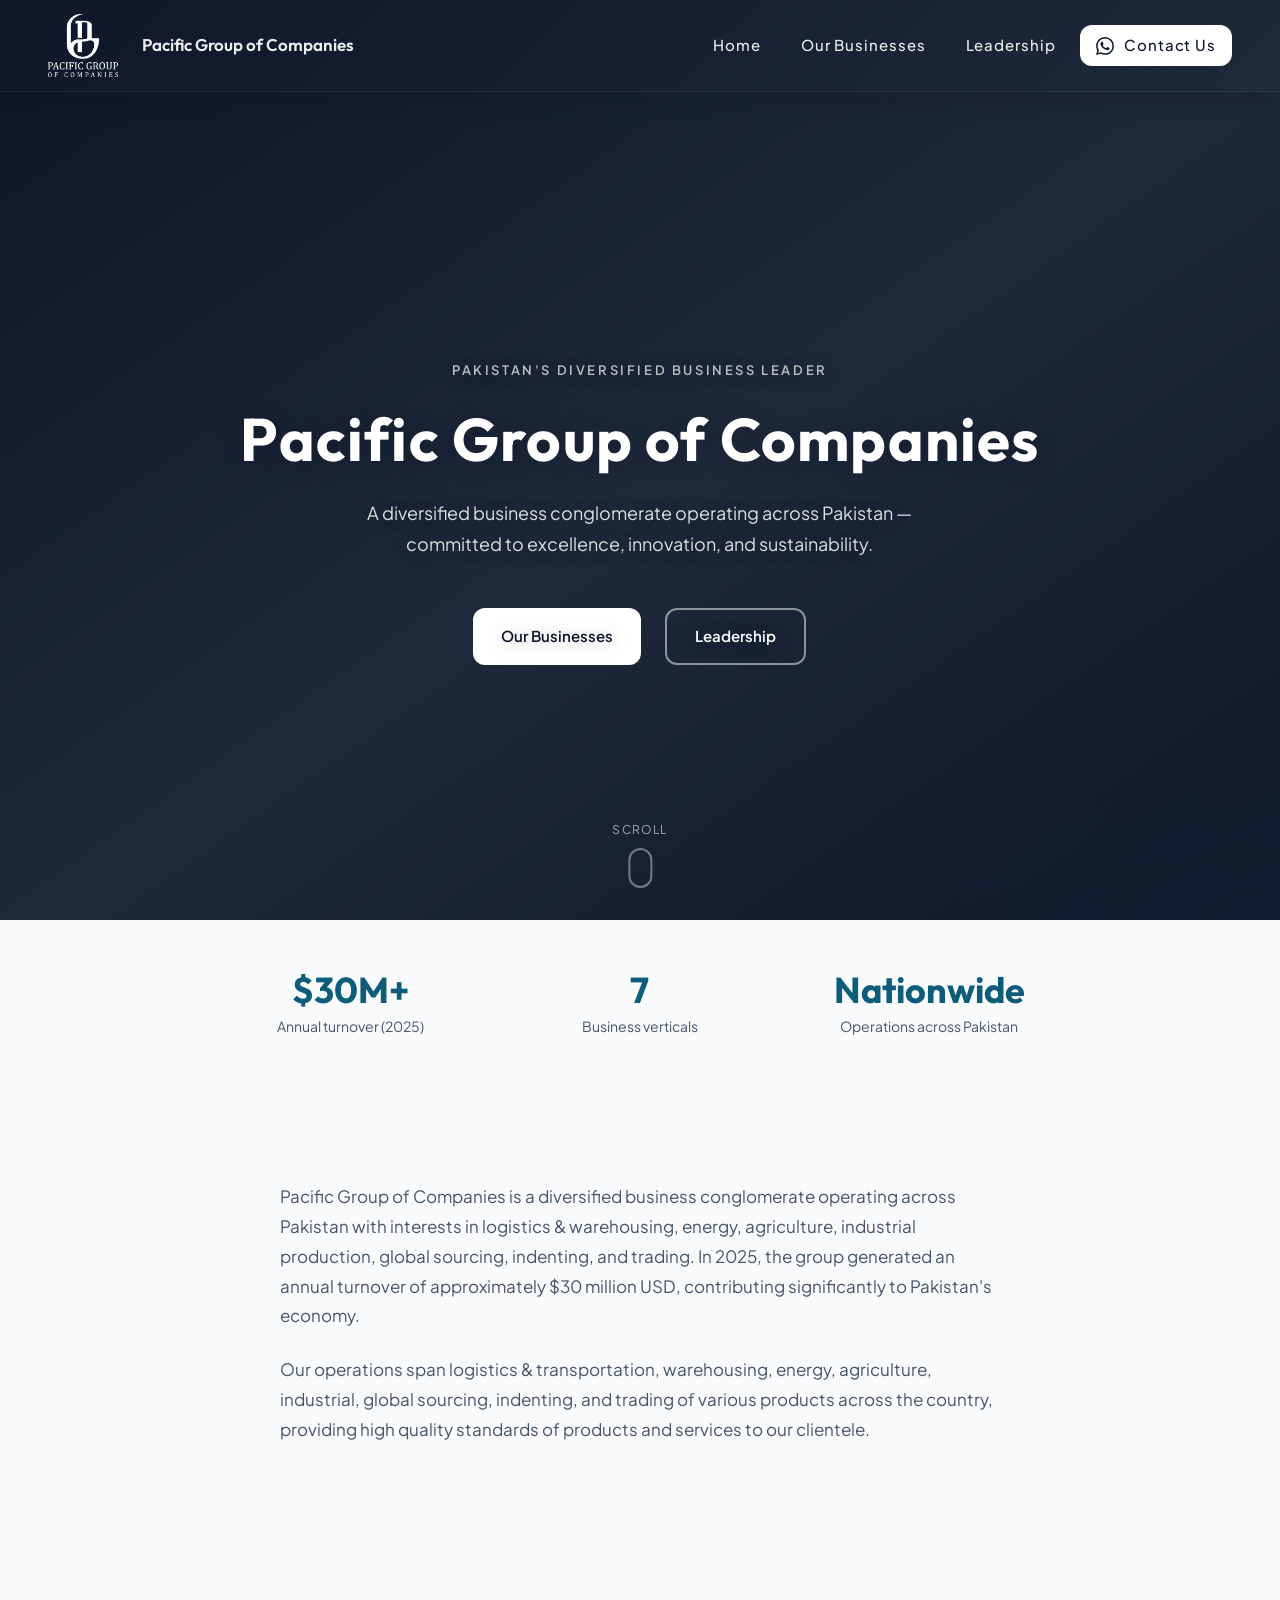
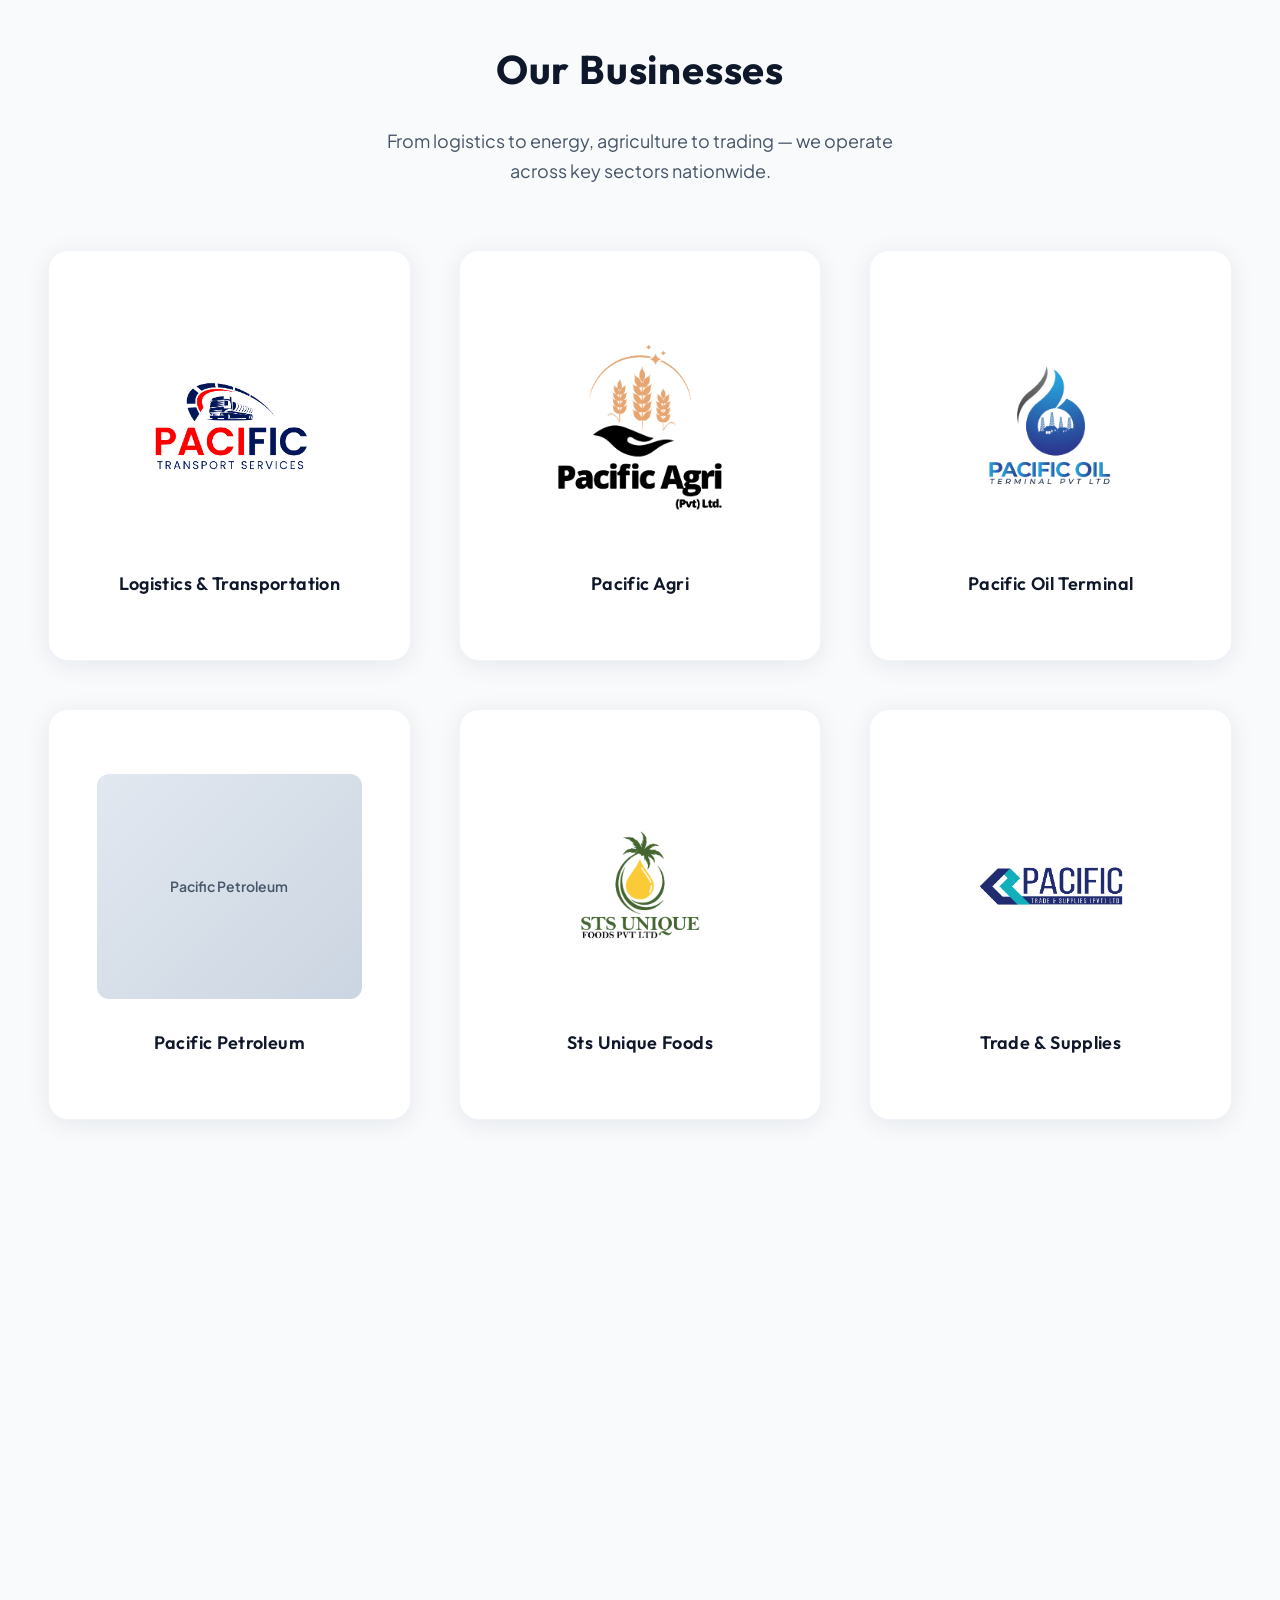
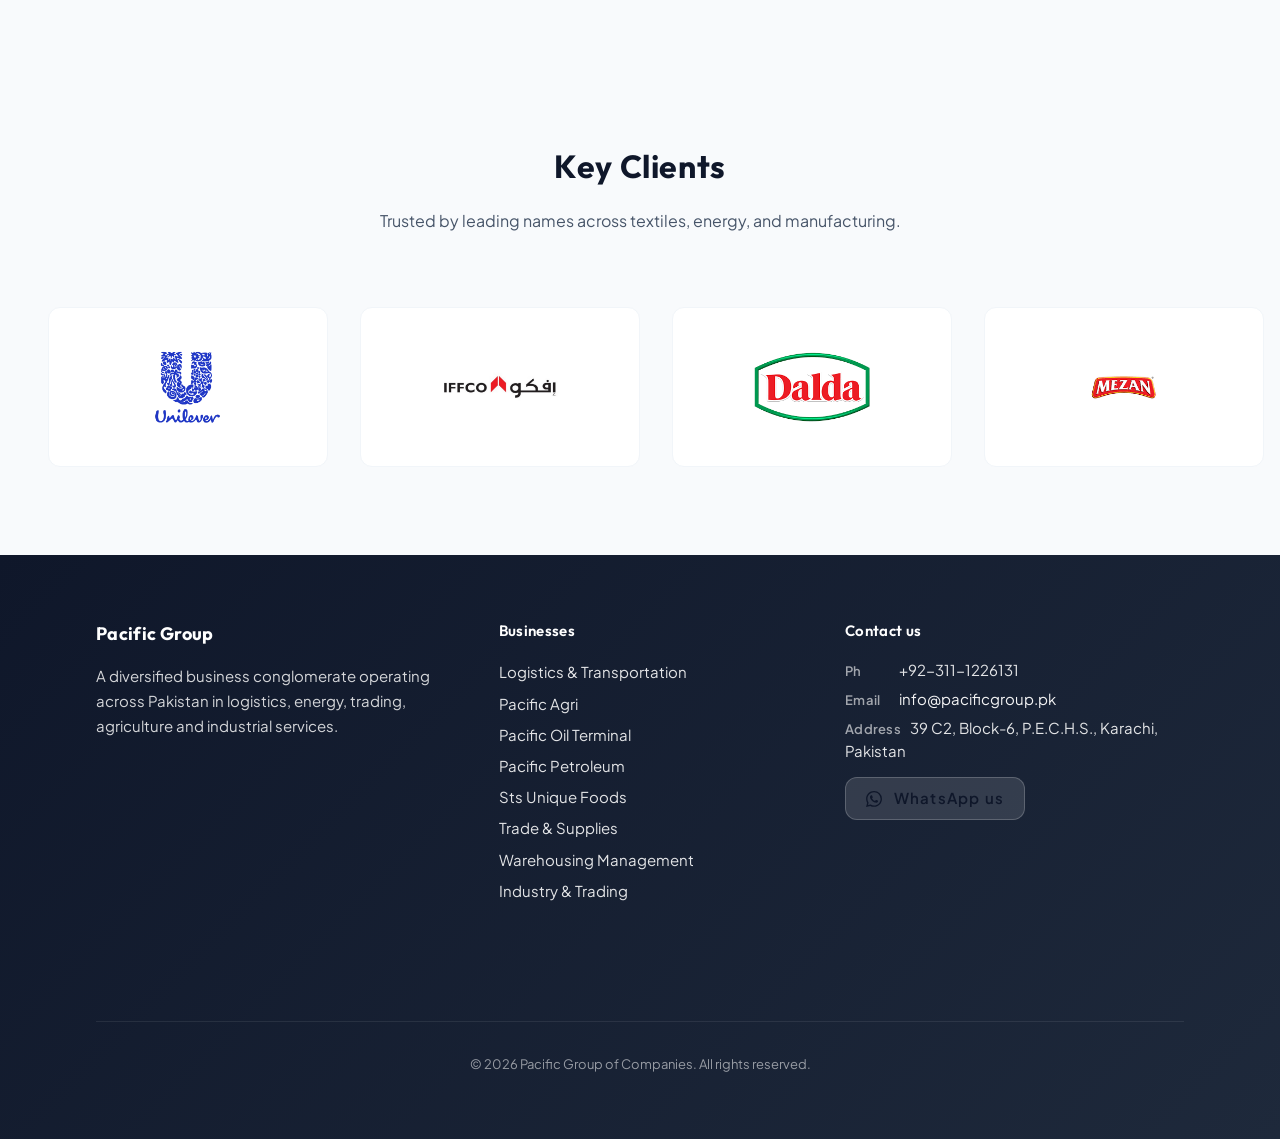
==== index.html @ 5705fbd0 "Remove dead hero.webm source assets/video/hero.webm has never existed; browsers fell through to the " ====
<!DOCTYPE html>
<html lang="en">
<head>
  <meta charset="UTF-8">
  <meta name="viewport" content="width=device-width, initial-scale=1.0">
  <title>Pacific Group of Companies</title>
  <meta name="description" content="Pacific Group of Companies is a diversified business conglomerate operating across Pakistan in logistics, energy, agriculture, industrial, and trading — committed to excellence and sustainability.">
  <link rel="icon" type="image/png" href="assets/images/companies/pacific-group-logo.png">
  <link rel="stylesheet" href="assets/css/main.css?v=5">
  <link rel="preconnect" href="https://fonts.googleapis.com">
  <link rel="preconnect" href="https://fonts.gstatic.com" crossorigin>
  <link href="https://fonts.googleapis.com/css2?family=Outfit:wght@500;600;700&family=Plus+Jakarta+Sans:wght@400;500;600;700&display=swap" rel="stylesheet">
</head>
<body>
  <header class="site-header" id="site-header">
    <a href="index.html" class="logo-link">
      <img src="assets/images/companies/pacific-group-logo.png" alt="Pacific Group of Companies" class="logo-img">
      <span class="logo-text">Pacific Group of Companies</span>
    </a>
    <button type="button" class="nav-toggle" aria-label="Toggle menu"></button>
    <nav class="nav">
      <a href="index.html">Home</a>
      <div class="nav-dropdown">
        <a href="#our-businesses" class="nav-dropdown-trigger">Our Businesses</a>
        <div class="nav-dropdown-panel">
          <a href="our-businesses.html#logistics-transportation">Logistics &amp; Transportation</a>
          <a href="our-businesses.html#pacific-agri">Pacific Agri</a>
          <a href="our-businesses.html#pacific-oil-terminal">Pacific Oil Terminal</a>
          <a href="our-businesses.html#pacific-petroleum">Pacific Petroleum</a>
          <a href="our-businesses.html#sts-unique-foods">Sts Unique Foods</a>
          <a href="our-businesses.html#trade-supplies">Trade &amp; Supplies</a>
          <a href="our-businesses.html#warehousing-management">Warehousing Management</a>
        </div>
      </div>
      <a href="board-of-directors.html">Leadership</a>
      <a href="#" class="btn-contact" id="contact-us-btn"><svg class="icon-whatsapp" width="18" height="18" viewBox="0 0 24 24" fill="currentColor" aria-hidden="true"><path d="M17.472 14.382c-.297-.149-1.758-.867-2.03-.967-.273-.099-.471-.148-.67.15-.197.297-.767.966-.94 1.164-.173.199-.347.223-.644.075-.297-.15-1.255-.463-2.39-1.475-.883-.788-1.48-1.761-1.653-2.059-.173-.297-.018-.458.13-.606.134-.133.298-.347.446-.52.149-.174.198-.298.298-.497.099-.198.05-.371-.025-.52-.075-.149-.669-1.612-.916-2.207-.242-.579-.487-.5-.669-.51-.173-.008-.371-.01-.57-.01-.198 0-.52.074-.792.372-.272.297-1.04 1.016-1.04 2.479 0 1.462 1.065 2.875 1.213 3.074.149.198 2.096 3.2 5.077 4.487.709.306 1.262.489 1.694.625.712.227 1.36.195 1.871.118.571-.085 1.758-.719 2.006-1.413.248-.694.248-1.289.173-1.413-.074-.124-.272-.198-.57-.347m-5.421 7.403h-.004a9.87 9.87 0 01-5.031-1.378l-.361-.214-3.741.982.998-3.648-.235-.374a9.86 9.86 0 01-1.51-5.26c.001-5.45 4.436-9.884 9.888-9.884 2.64 0 5.122 1.03 6.988 2.898a9.825 9.825 0 012.893 6.994c-.003 5.45-4.437 9.884-9.885 9.884m8.413-18.297A11.815 11.815 0 0012.05 0C5.495 0 .16 5.335.157 11.892c0 2.096.547 4.142 1.588 5.945L.057 24l6.305-1.654a11.882 11.882 0 005.683 1.448h.005c6.554 0 11.89-5.335 11.893-11.893a11.821 11.821 0 00-3.48-8.413z"/></svg> Contact Us</a>
    </nav>
  </header>

  <main>
    <section class="hero">
      <div class="hero-video-wrap" aria-hidden="true">
        <video class="hero-video" autoplay muted loop playsinline preload="auto" id="hero-video">
          <source src="assets/video/hero.mp4" type="video/mp4">
        </video>
      </div>
      <div class="hero-overlay" aria-hidden="true"></div>
      <div class="hero-content">
        <p class="overline reveal">Pakistan's diversified business leader</p>
        <h1 class="reveal reveal-delay-1">Pacific Group of Companies</h1>
        <p class="tagline reveal reveal-delay-2">A diversified business conglomerate operating across Pakistan — committed to excellence, innovation, and sustainability.</p>
        <div class="hero-cta reveal reveal-delay-3">
          <a href="#our-businesses" class="btn btn-primary">Our Businesses</a>
          <a href="board-of-directors.html" class="btn btn-secondary">Leadership</a>
        </div>
      </div>
      <div class="hero-scroll" aria-hidden="true">Scroll</div>
    </section>

    <section class="stats-strip reveal">
      <div class="stat-item">
        <div class="stat-value"><span class="stat-num" data-to="30" data-prefix="$" data-suffix="M+">0</span></div>
        <div class="stat-label">Annual turnover (2025)</div>
      </div>
      <div class="stat-item">
        <div class="stat-value"><span class="stat-num" data-to="7">0</span></div>
        <div class="stat-label">Business verticals</div>
      </div>
      <div class="stat-item">
        <div class="stat-value"><span class="stat-num stat-num-text" data-text="Nationwide">Nationwide</span></div>
        <div class="stat-label">Operations across Pakistan</div>
      </div>
    </section>

    <section class="intro section">
      <div class="section-inner">
        <p class="reveal">Pacific Group of Companies is a diversified business conglomerate operating across Pakistan with interests in logistics &amp; warehousing, energy, agriculture, industrial production, global sourcing, indenting, and trading. In 2025, the group generated an annual turnover of approximately $30 million USD, contributing significantly to Pakistan's economy.</p>
        <p class="reveal">Our operations span logistics &amp; transportation, warehousing, energy, agriculture, industrial, global sourcing, indenting, and trading of various products across the country, providing high quality standards of products and services to our clientele.</p>
      </div>
    </section>

    <section class="home-businesses section" id="our-businesses">
      <div class="section-inner">
        <h2 class="section-title reveal">Our Businesses</h2>
        <p class="section-subtitle reveal">From logistics to energy, agriculture to trading — we operate across key sectors nationwide.</p>
        <div class="home-businesses-grid">
          <a href="our-businesses.html#logistics-transportation" class="home-business-card reveal">
            <div class="home-business-card-logo"><img src="assets/images/companies/logistics-transport.png" alt=""></div>
            <span class="home-business-card-name">Logistics &amp; Transportation</span>
          </a>
          <a href="our-businesses.html#pacific-agri" class="home-business-card reveal">
            <div class="home-business-card-logo"><img src="assets/images/companies/pacific-agri.png" alt=""></div>
            <span class="home-business-card-name">Pacific Agri</span>
          </a>
          <a href="our-businesses.html#pacific-oil-terminal" class="home-business-card reveal">
            <div class="home-business-card-logo"><img src="assets/images/companies/pacific-oil-terminal.png" alt=""></div>
            <span class="home-business-card-name">Pacific Oil Terminal</span>
          </a>
          <a href="our-businesses.html#pacific-petroleum" class="home-business-card reveal">
            <div class="home-business-card-logo logo-placeholder"><span>Pacific Petroleum</span></div>
            <span class="home-business-card-name">Pacific Petroleum</span>
          </a>
          <a href="our-businesses.html#sts-unique-foods" class="home-business-card reveal">
            <div class="home-business-card-logo"><img src="assets/images/companies/sts-unique-foods.png" alt=""></div>
            <span class="home-business-card-name">Sts Unique Foods</span>
          </a>
          <a href="our-businesses.html#trade-supplies" class="home-business-card reveal">
            <div class="home-business-card-logo"><img src="assets/images/companies/pacific-trade-supplies.png" alt=""></div>
            <span class="home-business-card-name">Trade &amp; Supplies</span>
          </a>
          <a href="our-businesses.html#warehousing-management" class="home-business-card reveal">
            <div class="home-business-card-logo"><img src="assets/images/companies/warehouse-management.png" alt=""></div>
            <span class="home-business-card-name">Warehousing Management</span>
          </a>
        </div>
      </div>
    </section>

    <section class="clients section">
      <div class="clients-header">
        <h2 class="section-title">Key Clients</h2>
        <p class="section-subtitle clients-intro">Trusted by leading names across textiles, energy, and manufacturing.</p>
      </div>
      <div class="client-logos-track">
        <div class="client-logos-row">
          <div class="client-logos">
            <div class="client-logo"><img src="assets/images/clients/unilever.png" alt="Unilever"></div>
            <div class="client-logo"><img src="assets/images/clients/iffco.jpg" alt="IFFCO"></div>
            <div class="client-logo"><img src="assets/images/clients/dalda-foods.png" alt="Dalda Foods"></div>
            <div class="client-logo"><img src="assets/images/clients/mezan.jpeg" alt="Mezan Group"></div>
            <div class="client-logo"><img src="assets/images/clients/biotech.png" alt="Biotech Energy"></div>
            <div class="client-logo"><img src="assets/images/clients/nimir.png" alt="Nimir Industrial Chemical"></div>
            <div class="client-logo"><img src="assets/images/clients/pg-logo.png" alt="P&amp;G Pakistan"></div>
            <div class="client-logo"><img src="assets/images/clients/mapak.jpeg" alt="Mapak"></div>
            <div class="client-logo"><img src="assets/images/clients/kolson.jpeg" alt="Kolson"></div>
            <div class="client-logo"><img src="assets/images/clients/dawn-bread.jpeg" alt="Dawn Bread"></div>
            <div class="client-logo"><img src="assets/images/clients/bake-parlor.jpg" alt="Bake Parlor"></div>
            <div class="client-logo"><img src="assets/images/clients/artistic.png" alt="Artistic Garments (AGI Denim)"></div>
            <div class="client-logo"><img src="assets/images/clients/alkaram.png" alt="Al Karam Textile"></div>
            <div class="client-logo"><img src="assets/images/clients/yunus.png" alt="Yunus Textile"></div>
            <div class="client-logo"><img src="assets/images/clients/liberty-mills.png" alt="Liberty Mills"></div>
            <div class="client-logo"><img src="assets/images/clients/al-razzaq-fibres.jpg" alt="Al Razzaq Fibres"></div>
          </div>
          <div class="client-logos" aria-hidden="true">
            <div class="client-logo"><img src="assets/images/clients/unilever.png" alt=""></div>
            <div class="client-logo"><img src="assets/images/clients/iffco.jpg" alt=""></div>
            <div class="client-logo"><img src="assets/images/clients/dalda-foods.png" alt=""></div>
            <div class="client-logo"><img src="assets/images/clients/mezan.jpeg" alt=""></div>
            <div class="client-logo"><img src="assets/images/clients/biotech.png" alt=""></div>
            <div class="client-logo"><img src="assets/images/clients/nimir.png" alt=""></div>
            <div class="client-logo"><img src="assets/images/clients/pg-logo.png" alt=""></div>
            <div class="client-logo"><img src="assets/images/clients/mapak.jpeg" alt=""></div>
            <div class="client-logo logo-placeholder"><span>Lotte</span></div>
            <div class="client-logo"><img src="assets/images/clients/kolson.jpeg" alt=""></div>
            <div class="client-logo"><img src="assets/images/clients/dawn-bread.jpeg" alt=""></div>
            <div class="client-logo"><img src="assets/images/clients/bake-parlor.jpg" alt=""></div>
            <div class="client-logo"><img src="assets/images/clients/artistic.png" alt=""></div>
            <div class="client-logo"><img src="assets/images/clients/alkaram.png" alt=""></div>
            <div class="client-logo"><img src="assets/images/clients/yunus.png" alt=""></div>
            <div class="client-logo"><img src="assets/images/clients/liberty-mills.png" alt=""></div>
            <div class="client-logo"><img src="assets/images/clients/al-razzaq-fibres.jpg" alt=""></div>
          </div>
        </div>
      </div>
    </section>
  </main>

  <footer class="site-footer">
    <div class="footer-inner">
      <div class="footer-col footer-about">
        <p class="footer-brand">Pacific Group</p>
        <p class="footer-desc">A diversified business conglomerate operating across Pakistan in logistics, energy, trading, agriculture and industrial services.</p>
      </div>
      <div class="footer-col footer-businesses">
        <p class="footer-heading">Businesses</p>
        <ul class="footer-list">
          <li><a href="our-businesses.html#logistics-transportation">Logistics &amp; Transportation</a></li>
          <li><a href="our-businesses.html#pacific-agri">Pacific Agri</a></li>
          <li><a href="our-businesses.html#pacific-oil-terminal">Pacific Oil Terminal</a></li>
          <li><a href="our-businesses.html#pacific-petroleum">Pacific Petroleum</a></li>
          <li><a href="our-businesses.html#sts-unique-foods">Sts Unique Foods</a></li>
          <li><a href="our-businesses.html#trade-supplies">Trade &amp; Supplies</a></li>
          <li><a href="our-businesses.html#warehousing-management">Warehousing Management</a></li>
          <li><a href="our-businesses.html">Industry &amp; Trading</a></li>
        </ul>
      </div>
      <div class="footer-col footer-contact">
        <p class="footer-heading">Contact us</p>
        <p class="footer-contact-item"><span class="footer-icon">Ph</span> +92-311-1226131</p>
        <p class="footer-contact-item"><span class="footer-icon">Email</span> <a href="mailto:info@pacificgroup.pk">info@pacificgroup.pk</a></p>
        <p class="footer-contact-item"><span class="footer-icon">Address</span> 39 C2, Block-6, P.E.C.H.S., Karachi, Pakistan</p>
        <p class="footer-contact-item"><a href="#" class="btn-contact btn-contact-footer" id="contact-us-footer"><svg class="icon-whatsapp" width="16" height="16" viewBox="0 0 24 24" fill="currentColor" aria-hidden="true"><path d="M17.472 14.382c-.297-.149-1.758-.867-2.03-.967-.273-.099-.471-.148-.67.15-.197.297-.767.966-.94 1.164-.173.199-.347.223-.644.075-.297-.15-1.255-.463-2.39-1.475-.883-.788-1.48-1.761-1.653-2.059-.173-.297-.018-.458.13-.606.134-.133.298-.347.446-.52.149-.174.198-.298.298-.497.099-.198.05-.371-.025-.52-.075-.149-.669-1.612-.916-2.207-.242-.579-.487-.5-.669-.51-.173-.008-.371-.01-.57-.01-.198 0-.52.074-.792.372-.272.297-1.04 1.016-1.04 2.479 0 1.462 1.065 2.875 1.213 3.074.149.198 2.096 3.2 5.077 4.487.709.306 1.262.489 1.694.625.712.227 1.36.195 1.871.118.571-.085 1.758-.719 2.006-1.413.248-.694.248-1.289.173-1.413-.074-.124-.272-.198-.57-.347m-5.421 7.403h-.004a9.87 9.87 0 01-5.031-1.378l-.361-.214-3.741.982.998-3.648-.235-.374a9.86 9.86 0 01-1.51-5.26c.001-5.45 4.436-9.884 9.888-9.884 2.64 0 5.122 1.03 6.988 2.898a9.825 9.825 0 012.893 6.994c-.003 5.45-4.437 9.884-9.885 9.884m8.413-18.297A11.815 11.815 0 0012.05 0C5.495 0 .16 5.335.157 11.892c0 2.096.547 4.142 1.588 5.945L.057 24l6.305-1.654a11.882 11.882 0 005.683 1.448h.005c6.554 0 11.89-5.335 11.893-11.893a11.821 11.821 0 00-3.48-8.413z"/></svg> WhatsApp us</a></p>
      </div>
      <p class="copyright">&copy; <span id="year"></span> Pacific Group of Companies. All rights reserved.</p>
    </div>
  </footer>

  <button type="button" class="back-to-top" id="back-to-top" aria-label="Back to top" title="Back to top">
    <svg width="24" height="24" viewBox="0 0 24 24" fill="currentColor" aria-hidden="true"><path d="M7.41 15.41L12 10.83l4.59 4.58L18 14l-6-6-6 6z"/></svg>
  </button>

  <script src="assets/js/contact-config.js"></script>
  <script src="assets/js/main.js?v=3"></script>
</body>
</html>
---- assets/css/main.css ----
/* Pacific Group of Companies – Premium company profile
   Refined, professional, with transitions and scroll reveals. */

:root {
  --color-bg: #f8fafc;
  --color-surface: #ffffff;
  --color-text: #0f172a;
  --color-text-muted: #475569;
  --color-muted-light: #94a3b8;
  --color-accent: #0d5c7a;
  --color-accent-light: #0e7490;
  --color-accent-hover: #155e75;
  --color-hero-bg: #0f172a;
  --color-hero-bg-end: #1e293b;
  --color-border: #e2e8f0;
  --color-border-soft: #f1f5f9;
  --font-display: 'Outfit', 'Plus Jakarta Sans', sans-serif;
  --font-sans: 'Plus Jakarta Sans', -apple-system, BlinkMacSystemFont, sans-serif;
  --space-xs: 0.5rem;
  --space-sm: 1rem;
  --space-md: 1.5rem;
  --space-lg: 2rem;
  --space-xl: 3rem;
  --space-2xl: 4rem;
  --space-3xl: 6rem;
  --radius: 12px;
  --radius-lg: 20px;
  --radius-xl: 28px;
  --shadow-sm: 0 2px 8px rgba(15, 23, 42, 0.06);
  --shadow: 0 4px 24px rgba(15, 23, 42, 0.08);
  --shadow-lg: 0 12px 48px rgba(15, 23, 42, 0.12);
  --shadow-glow: 0 0 40px rgba(13, 92, 122, 0.15);
  --header-h: 92px;
  --header-bg: #0f172a;
  --header-bg-end: #1e293b;
  --header-text: rgba(255, 255, 255, 0.92);
  --header-text-hover: #fff;
  --header-border: rgba(255, 255, 255, 0.08);
  --ease-out: cubic-bezier(0.22, 1, 0.36, 1);
  --ease-out-expo: cubic-bezier(0.16, 1, 0.3, 1);
  --transition-fast: 0.2s var(--ease-out);
  --transition: 0.35s var(--ease-out);
  --transition-slow: 0.5s var(--ease-out-expo);
}

*,
*::before,
*::after {
  box-sizing: border-box;
}

html {
  scroll-behavior: smooth;
  scroll-padding-top: calc(var(--header-h) + 16px);
}

body {
  margin: 0;
  font-family: var(--font-sans);
  font-size: 1rem;
  line-height: 1.65;
  color: var(--color-text);
  background: var(--color-bg);
  -webkit-font-smoothing: antialiased;
}

img {
  max-width: 100%;
  height: auto;
  display: block;
}

a {
  color: var(--color-accent);
  text-decoration: none;
  transition: color var(--transition-fast);
}

a:hover {
  text-decoration: none;
}

/* ----- Scroll reveal: visible by default so content shows if JS fails ----- */
.reveal {
  opacity: 1;
  transform: translateY(0);
  transition: opacity 0.7s var(--ease-out-expo), transform 0.7s var(--ease-out-expo);
}

/* When JS runs it adds .js-ready; then we hide .reveal until they get .visible */
body.js-ready .reveal {
  opacity: 0;
  transform: translateY(28px);
}

body.js-ready .reveal.visible {
  opacity: 1;
  transform: translateY(0);
}

.reveal-delay-1 { transition-delay: 0.1s; }
.reveal-delay-2 { transition-delay: 0.2s; }
.reveal-delay-3 { transition-delay: 0.3s; }
.reveal-delay-4 { transition-delay: 0.4s; }

/* ----- Header – dark, matches hero/footer; same on every page ----- */
.site-header {
  position: fixed;
  top: 0;
  left: 0;
  right: 0;
  z-index: 1000;
  display: flex;
  align-items: center;
  justify-content: space-between;
  gap: var(--space-md);
  height: var(--header-h);
  min-height: var(--header-h);
  padding: 0 var(--space-xl);
  background: linear-gradient(135deg, var(--header-bg) 0%, var(--header-bg-end) 100%);
  border-bottom: 1px solid var(--header-border);
  box-shadow: 0 4px 24px rgba(0, 0, 0, 0.2);
}

.site-header.scrolled {
  box-shadow: 0 4px 28px rgba(0, 0, 0, 0.25);
}

.logo-link {
  display: flex;
  align-items: center;
  text-decoration: none;
  transition: opacity var(--transition-fast), transform var(--transition-fast);
}

.logo-link:hover {
  text-decoration: none;
  opacity: 0.9;
  transform: scale(1.02);
}

.site-header .logo-img {
  max-height: 64px;
  height: 64px;
  width: auto;
  object-fit: contain;
  object-position: left center;
  filter: brightness(0) invert(1);
}

.logo-text {
  font-family: var(--font-display);
  font-weight: 600;
  font-size: 1.0625rem;
  color: var(--header-text);
  white-space: nowrap;
  margin-left: var(--space-md);
  max-width: 280px;
  overflow: hidden;
  transition: opacity var(--transition), max-width var(--transition), margin-left var(--transition);
}

.site-header.scrolled .logo-text {
  opacity: 0;
  max-width: 0;
  margin-left: 0;
}

/* ----- Back to top – floating button, visible on scroll ----- */
.back-to-top {
  position: fixed;
  bottom: var(--space-lg);
  right: var(--space-lg);
  z-index: 999;
  width: 52px;
  height: 52px;
  padding: 0;
  border: none;
  border-radius: 50%;
  background: linear-gradient(135deg, var(--header-bg) 0%, var(--header-bg-end) 100%);
  color: #fff;
  cursor: pointer;
  box-shadow: var(--shadow-lg);
  display: flex;
  align-items: center;
  justify-content: center;
  opacity: 0;
  visibility: hidden;
  transform: translateY(8px);
  transition: opacity var(--transition), visibility var(--transition), transform var(--transition);
}

.back-to-top.is-visible {
  opacity: 1;
  visibility: visible;
  transform: translateY(0);
}

.back-to-top.is-visible:hover,
.back-to-top.is-visible:focus {
  transform: translateY(0) scale(1.06);
}

.nav {
  display: flex;
  align-items: center;
  gap: var(--space-xs);
}

.nav a {
  color: var(--header-text);
  font-weight: 500;
  font-size: 0.9375rem;
  letter-spacing: 0.06em;
  padding: var(--space-xs) var(--space-sm);
  border-radius: var(--radius);
  position: relative;
}

.nav a::after {
  content: '';
  position: absolute;
  bottom: 4px;
  left: var(--space-sm);
  right: var(--space-sm);
  height: 2px;
  background: var(--color-accent-light);
  transform: scaleX(0);
  transform-origin: right;
  transition: transform var(--transition);
  border-radius: 1px;
}

.nav a:hover {
  color: var(--header-text-hover);
}

.nav a:hover::after {
  transform: scaleX(1);
  transform-origin: left;
}

/* Our Businesses dropdown */
.nav-dropdown {
  position: relative;
  display: flex;
  align-items: center;
}

.nav-dropdown-trigger {
  display: inline-flex;
  align-items: center;
}

.nav-dropdown-trigger::after {
  content: '';
  display: inline-block;
  margin-left: 0.25em;
  border: 5px solid transparent;
  border-top-color: currentColor;
  border-bottom: none;
  vertical-align: 0.2em;
}

.nav-dropdown-panel {
  position: absolute;
  top: 100%;
  left: 0;
  margin-top: 4px;
  min-width: 240px;
  padding: var(--space-xs) 0;
  background: var(--header-bg-end);
  border: 1px solid var(--header-border);
  border-radius: var(--radius);
  box-shadow: 0 12px 40px rgba(0, 0, 0, 0.35);
  opacity: 0;
  visibility: hidden;
  transform: translateY(-6px);
  transition: opacity 0.2s var(--ease-out), visibility 0.2s, transform 0.2s var(--ease-out);
  z-index: 100;
}

.nav-dropdown:hover .nav-dropdown-panel {
  opacity: 1;
  visibility: visible;
  transform: translateY(0);
}

.nav-dropdown-panel a {
  display: block;
  padding: var(--space-sm) var(--space-md);
  font-size: 0.9375rem;
  color: var(--header-text);
  border-radius: 0;
}

.nav-dropdown-panel a::after {
  display: none;
}

.nav-dropdown-panel a:hover {
  background: rgba(255, 255, 255, 0.08);
  color: var(--header-text-hover);
}

.btn-contact {
  display: inline-flex;
  align-items: center;
  gap: 0.35em;
  padding: 0.6rem 1.25rem;
  background: #fff;
  color: var(--header-bg) !important;
  font-weight: 600;
  font-size: 0.9375rem;
  letter-spacing: 0.08em;
  border-radius: var(--radius);
  transition: background var(--transition), color var(--transition), transform var(--transition-fast), box-shadow var(--transition);
}

.btn-contact:hover {
  background: rgba(255, 255, 255, 0.95);
  text-decoration: none;
  color: var(--header-bg) !important;
  transform: translateY(-2px);
  box-shadow: 0 6px 24px rgba(0, 0, 0, 0.3);
}

.btn-contact .icon-whatsapp {
  flex-shrink: 0;
  margin-right: 0.35em;
}

.nav-toggle {
  display: none;
  width: 44px;
  height: 44px;
  padding: 0;
  border: none;
  background: transparent;
  cursor: pointer;
  position: relative;
  flex-shrink: 0;
}

.nav-toggle::before,
.nav-toggle::after {
  content: '';
  position: absolute;
  left: 12px;
  right: 12px;
  height: 2px;
  background: var(--header-text);
  transition: transform var(--transition);
  border-radius: 1px;
}

.nav-toggle::before { top: 16px; }
.nav-toggle::after { bottom: 16px; }

.nav-toggle.is-open::before {
  transform: translateY(6px) rotate(45deg);
}

.nav-toggle.is-open::after {
  transform: translateY(-6px) rotate(-45deg);
}

/* ----- Main ----- */
main {
  padding-top: var(--header-h);
}

/* ----- Hero (Home) – Video background + full impact ----- */
.hero {
  position: relative;
  min-height: 92vh;
  display: flex;
  flex-direction: column;
  align-items: center;
  justify-content: center;
  text-align: center;
  padding: var(--space-3xl) var(--space-lg);
  background: linear-gradient(145deg, var(--color-hero-bg) 0%, var(--color-hero-bg-end) 50%, #0f172a 100%);
  overflow: hidden;
}

.hero-video-wrap {
  position: absolute;
  inset: 0;
  z-index: 0;
  min-width: 100%;
  min-height: 100%;
}

.hero-video {
  position: absolute;
  top: 50%;
  left: 50%;
  min-width: 100%;
  min-height: 100%;
  width: 100%;
  height: 100%;
  object-fit: cover;
  transform: translate(-50%, -50%);
}

.hero-overlay {
  position: absolute;
  inset: 0;
  z-index: 0.5;
  background: linear-gradient(145deg, rgba(15, 23, 42, 0.5) 0%, rgba(30, 41, 59, 0.45) 50%, rgba(15, 23, 42, 0.55) 100%);
  pointer-events: none;
}

.hero::before {
  content: '';
  position: absolute;
  inset: 0;
  z-index: 0.6;
  background: 
    radial-gradient(ellipse 80% 50% at 50% -20%, rgba(13, 92, 122, 0.2) 0%, transparent 50%),
    radial-gradient(ellipse 60% 40% at 100% 100%, rgba(13, 92, 122, 0.1) 0%, transparent 50%);
  pointer-events: none;
}

.hero-content {
  position: relative;
  z-index: 1;
  max-width: 800px;
  text-shadow: 0 2px 20px rgba(0, 0, 0, 0.3);
}

.hero .overline {
  display: inline-block;
  font-size: 0.8125rem;
  font-weight: 600;
  letter-spacing: 0.2em;
  text-transform: uppercase;
  color: rgba(255, 255, 255, 0.7);
  margin-bottom: var(--space-md);
}

.hero h1 {
  margin: 0 0 var(--space-md);
  font-family: var(--font-display);
  font-size: clamp(2.25rem, 5.5vw, 3.75rem);
  font-weight: 700;
  line-height: 1.15;
  letter-spacing: 0.02em;
  color: #fff;
  text-shadow: 0 2px 24px rgba(0, 0, 0, 0.2);
}

.tagline {
  margin: 0 0 var(--space-xl);
  font-size: 1.125rem;
  line-height: 1.7;
  color: rgba(255, 255, 255, 0.85);
  max-width: 560px;
  margin-left: auto;
  margin-right: auto;
}

.hero-cta {
  display: flex;
  flex-wrap: wrap;
  gap: var(--space-md);
  justify-content: center;
}

.btn {
  display: inline-flex;
  align-items: center;
  justify-content: center;
  padding: 0.9rem 1.75rem;
  font-weight: 600;
  font-size: 0.9375rem;
  font-family: var(--font-sans);
  border-radius: var(--radius);
  transition: background var(--transition), color var(--transition), transform var(--transition-fast), box-shadow var(--transition);
  text-decoration: none;
}

.btn-primary {
  background: #fff;
  color: var(--color-hero-bg);
}

.btn-primary:hover {
  background: rgba(255, 255, 255, 0.95);
  color: var(--color-hero-bg);
  text-decoration: none;
  transform: translateY(-2px);
  box-shadow: 0 12px 32px rgba(0, 0, 0, 0.25);
}

.btn-secondary {
  background: transparent;
  color: #fff;
  border: 2px solid rgba(255, 255, 255, 0.5);
}

.btn-secondary:hover {
  background: rgba(255, 255, 255, 0.1);
  color: #fff;
  border-color: rgba(255, 255, 255, 0.8);
  text-decoration: none;
  transform: translateY(-2px);
}

.hero-scroll {
  position: absolute;
  bottom: var(--space-lg);
  left: 50%;
  transform: translateX(-50%);
  display: flex;
  flex-direction: column;
  align-items: center;
  gap: var(--space-xs);
  color: rgba(255, 255, 255, 0.6);
  font-size: 0.75rem;
  letter-spacing: 0.1em;
  text-transform: uppercase;
}

.hero-scroll::after {
  content: '';
  width: 24px;
  height: 40px;
  border: 2px solid rgba(255, 255, 255, 0.4);
  border-radius: 12px;
  animation: scroll-bounce 2s ease-in-out infinite;
}

@keyframes scroll-bounce {
  0%, 100% { transform: translateY(0); opacity: 0.6; }
  50% { transform: translateY(6px); opacity: 1; }
}

/* ----- Stats strip (Home) ----- */
.stats-strip {
  display: grid;
  grid-template-columns: repeat(3, 1fr);
  gap: var(--space-lg);
  max-width: 900px;
  margin: 0 auto;
  padding: var(--space-xl) var(--space-lg);
  text-align: center;
}

.stat-item .stat-value {
  font-family: var(--font-display);
  font-size: clamp(1.75rem, 3vw, 2.25rem);
  font-weight: 700;
  color: var(--color-accent);
  line-height: 1.2;
}

.stat-num-text {
  opacity: 0;
  transform: translateY(8px);
  transition: opacity 0.6s var(--ease-out-expo), transform 0.6s var(--ease-out-expo);
}

.stat-num-text.stat-visible {
  opacity: 1;
  transform: translateY(0);
}

.stat-item .stat-label {
  font-size: 0.875rem;
  color: var(--color-text-muted);
  margin-top: 0.25rem;
}

/* ----- Section defaults ----- */
.section {
  padding: var(--space-3xl) var(--space-lg);
}

.section-inner {
  max-width: 1000px;
  margin: 0 auto;
}

.section-title {
  font-family: var(--font-display);
  font-size: clamp(1.5rem, 2.5vw, 2rem);
  font-weight: 700;
  letter-spacing: 0.02em;
  color: var(--color-text);
  margin: 0 0 var(--space-sm);
}

.section-subtitle {
  font-size: 1rem;
  color: var(--color-text-muted);
  margin: 0 0 var(--space-xl);
  max-width: 560px;
}

/* Intro (Home) */
.intro {
  padding: var(--space-3xl) var(--space-lg);
  background: var(--color-bg);
}

.intro .section-inner {
  max-width: 720px;
}

.intro p {
  margin: 0 0 var(--space-md);
  font-size: 1.0625rem;
  color: var(--color-text-muted);
  line-height: 1.75;
}

.intro p:last-child {
  margin-bottom: 0;
}

/* Home – Our Businesses grid (logo + name, links to Our Businesses page) – stretched and large */
.home-businesses {
  padding: clamp(4rem, 8vw, 6rem) var(--space-xl);
  background: var(--color-bg);
}

.home-businesses .section-inner {
  max-width: 1200px;
}

.home-businesses .section-title {
  text-align: center;
  font-size: clamp(1.75rem, 3.5vw, 2.5rem);
  margin-bottom: var(--space-md);
}

.home-businesses .section-subtitle {
  text-align: center;
  margin-left: auto;
  margin-right: auto;
  margin-bottom: var(--space-2xl);
  font-size: 1.125rem;
}

.home-businesses-grid {
  display: grid;
  grid-template-columns: repeat(3, 1fr);
  gap: var(--space-xl);
  width: 100%;
}

/* Center the single card in the third row (7th item in 3-col grid) */
.home-business-card:last-child:nth-child(3n+1) {
  grid-column: 2;
}

/* Highlight when scrolled to from nav (home page) */
.home-businesses:target {
  animation: section-highlight 1.8s var(--ease-out-expo) forwards;
}

@keyframes section-highlight {
  0% { background: var(--color-bg); }
  15% { background: rgba(13, 92, 122, 0.06); }
  100% { background: var(--color-bg); }
}

.home-business-card {
  display: flex;
  flex-direction: column;
  align-items: center;
  padding: var(--space-2xl) var(--space-xl);
  background: var(--color-surface);
  border-radius: var(--radius-lg);
  border: 1px solid var(--color-border-soft);
  box-shadow: var(--shadow);
  transition: transform var(--transition), box-shadow var(--transition), border-color var(--transition);
  text-decoration: none;
  color: inherit;
  position: relative;
  overflow: hidden;
}

.home-business-card::before {
  content: '';
  position: absolute;
  left: 0;
  top: 0;
  bottom: 0;
  width: 4px;
  background: linear-gradient(180deg, var(--color-accent), var(--color-accent-light));
  opacity: 0;
  transition: opacity var(--transition);
}

.home-business-card:hover {
  transform: translateY(-6px);
  box-shadow: var(--shadow-lg);
  border-color: var(--color-border);
}

.home-business-card:hover::before {
  opacity: 1;
}

.home-business-card-logo {
  display: flex;
  align-items: center;
  justify-content: center;
  width: 100%;
  min-height: 225px;
  margin-bottom: var(--space-lg);
}

.home-business-card-logo img {
  max-height: 200px;
  max-width: 280px;
  width: auto;
  object-fit: contain;
}

.home-business-card-logo.logo-placeholder {
  background: linear-gradient(135deg, #e2e8f0 0%, #cbd5e1 100%);
  border-radius: var(--radius);
  color: var(--color-text-muted);
  font-size: 0.875rem;
  font-weight: 600;
  text-align: center;
  padding: var(--space-md);
}

.home-business-card-logo.logo-placeholder span {
  display: block;
  line-height: 1.2;
}

.home-business-card-name {
  font-family: var(--font-display);
  font-size: 1.125rem;
  font-weight: 600;
  letter-spacing: 0.02em;
  color: var(--color-text);
  text-align: center;
  line-height: 1.35;
}

/* Clients (Home) – Full-width slideshow, pauses on hover */
.clients {
  padding: var(--space-2xl) 0;
  background: var(--color-bg);
  overflow: hidden;
}

.clients-header {
  max-width: 1000px;
  margin: 0 auto var(--space-lg);
  padding: 0 var(--space-lg);
  text-align: center;
}

.clients .section-title {
  text-align: center;
}

.clients .section-subtitle {
  text-align: center;
  margin-left: auto;
  margin-right: auto;
}

.client-logos-track {
  width: 100%;
  overflow: hidden;
  padding: var(--space-md) 0;
}

.client-logos-track:hover .client-logos-row {
  animation-play-state: paused;
}

.client-logos-row {
  display: flex;
  width: max-content;
  animation: client-slide 45s linear infinite;
}

@keyframes client-slide {
  0% { transform: translateX(0); }
  100% { transform: translateX(-50%); }
}

.client-logos {
  display: flex;
  flex-shrink: 0;
  align-items: center;
  gap: var(--space-lg);
  padding: 0 var(--space-xl);
}

.client-logo {
  display: flex;
  align-items: center;
  justify-content: center;
  flex-shrink: 0;
  width: 280px;
  height: 160px;
  padding: var(--space-lg) var(--space-xl);
  background: var(--color-surface);
  border-radius: var(--radius);
  border: 1px solid var(--color-border-soft);
  transition: transform var(--transition), box-shadow var(--transition), border-color var(--transition);
}

.client-logo:hover {
  transform: translateY(-4px);
  box-shadow: var(--shadow);
  border-color: var(--color-border);
}

.client-logo img {
  max-height: 120px;
  max-width: 220px;
  width: auto;
  height: auto;
  object-fit: contain;
  transition: filter var(--transition);
}

.client-logo:not(.logo-placeholder):hover img {
  filter: none;
}

.client-logo.logo-placeholder {
  background: linear-gradient(135deg, #f1f5f9 0%, #e2e8f0 100%);
  color: var(--color-text-muted);
  font-size: 0.8125rem;
  font-weight: 600;
  text-align: center;
  line-height: 1.2;
}

.client-logo.logo-placeholder span {
  padding: 0 var(--space-xs);
}

/* ----- Page hero (inner pages) – background image + overlay, sharp edge ----- */
.page-hero {
  text-align: center;
  min-height: 50vh;
  display: flex;
  align-items: center;
  justify-content: center;
  padding: var(--space-3xl) var(--space-lg);
  background-image: linear-gradient(160deg, rgba(15, 23, 42, 0.82) 0%, rgba(30, 41, 59, 0.8) 60%, rgba(12, 18, 34, 0.88) 100%), url("../images/sections/skyscrapers.jpg");
  background-size: cover;
  background-position: center;
  position: relative;
  overflow: hidden;
  border-bottom: 4px solid var(--color-accent);
  box-shadow: 0 4px 24px rgba(0, 0, 0, 0.12);
}

.page-hero::before {
  content: '';
  position: absolute;
  inset: 0;
  z-index: 0;
  background: 
    radial-gradient(ellipse 90% 60% at 50% 0%, rgba(13, 92, 122, 0.35) 0%, transparent 55%),
    radial-gradient(ellipse 60% 50% at 80% 80%, rgba(13, 92, 122, 0.15) 0%, transparent 50%);
  pointer-events: none;
}

.page-hero .section-inner {
  position: relative;
  z-index: 1;
}

.page-hero h1 {
  margin: 0 0 var(--space-md);
  font-family: var(--font-display);
  font-size: clamp(2.25rem, 5vw, 3.25rem);
  font-weight: 700;
  letter-spacing: 0.02em;
  color: #fff;
  text-shadow: 0 2px 24px rgba(0, 0, 0, 0.25);
}

.page-hero p {
  margin: 0;
  font-size: 1.125rem;
  color: rgba(255, 255, 255, 0.9);
  max-width: 520px;
  margin-left: auto;
  margin-right: auto;
  line-height: 1.6;
}

/* ----- Businesses (Our Businesses page) – Premium cards, large logos ----- */
.businesses {
  padding: clamp(3rem, 6vw, 5rem) var(--space-xl);
  background: linear-gradient(180deg, var(--color-bg) 0%, #f1f5f9 30%, var(--color-bg) 100%);
}

.businesses .section-inner {
  display: flex;
  flex-direction: column;
  gap: var(--space-2xl);
  max-width: 1100px;
  margin-left: auto;
  margin-right: auto;
}

.businesses-intro {
  text-align: center;
  max-width: 680px;
  margin: 0 auto var(--space-xl);
  font-size: 1.125rem;
  color: var(--color-text-muted);
  line-height: 1.75;
}

.business-card {
  display: grid;
  grid-template-columns: 320px 1fr;
  gap: var(--space-2xl);
  align-items: center;
  padding: var(--space-2xl) var(--space-2xl);
  background: var(--color-surface);
  border-radius: var(--radius-xl);
  border: 1px solid var(--color-border-soft);
  box-shadow: var(--shadow);
  transition: transform var(--transition), box-shadow var(--transition), border-color var(--transition);
  position: relative;
  overflow: hidden;
}

.business-card::before {
  content: '';
  position: absolute;
  left: 0;
  top: 0;
  bottom: 0;
  width: 4px;
  background: linear-gradient(180deg, var(--color-accent), var(--color-accent-light));
  opacity: 0;
  transition: opacity var(--transition);
}

.business-card:hover {
  transform: translateY(-6px);
  box-shadow: var(--shadow-lg);
  border-color: var(--color-border);
}

.business-card:hover::before {
  opacity: 1;
}

/* Card section backgrounds (Our Businesses) – image + subtle overlay for premium look */
.business-card[class*="card-bg-"] {
  background-size: cover;
  background-position: center;
}
.business-card[class*="card-bg-"]::after {
  content: '';
  position: absolute;
  inset: 0;
  background: linear-gradient(135deg, rgba(255, 255, 255, 0.92) 0%, rgba(248, 250, 252, 0.88) 50%, rgba(255, 255, 255, 0.9) 100%);
  z-index: 0;
  transition: opacity 0.4s var(--ease-out);
}
.business-card[class*="card-bg-"]:hover::after {
  opacity: 0.65;
}
.business-card .business-logo,
.business-card .business-content {
  position: relative;
  z-index: 1;
}
.business-card[class*="card-bg-"] .business-content {
  background: rgba(255, 255, 255, 0.75);
  padding: var(--space-lg);
  border-radius: var(--radius-lg);
  box-shadow: 0 2px 16px rgba(15, 23, 42, 0.06);
  align-self: stretch;
  display: flex;
  flex-direction: column;
  justify-content: center;
}
.business-card[class*="card-bg-"] .business-logo {
  align-self: stretch;
}
.business-card[class*="card-bg-"] .business-content h2,
.business-card[class*="card-bg-"] .business-content p {
  text-shadow: 0 1px 2px rgba(255, 255, 255, 0.9);
}
.business-card.card-bg-logistics { background-image: url("../images/sections/logistics.jpg"); }
.business-card.card-bg-trade { background-image: url("../images/sections/tech-logistics.jpg"); }
.business-card.card-bg-warehouse { background-image: url("../images/sections/warehouse.jpg"); }
.business-card.card-bg-agri { background-image: url("../images/sections/crops.jpg"); }
.business-card.card-bg-oil-terminal { background-image: url("../images/sections/sunrise-port.jpg"); }
.business-card.card-bg-foods { background-image: url("../images/companies/sts-foods.jpg"); }
.business-card.card-bg-petroleum { background-image: url("../images/companies/pacific-petroleum.jpg"); }

.business-logo {
  display: flex;
  align-items: center;
  justify-content: center;
  min-height: 240px;
  padding: var(--space-xl);
  background: linear-gradient(145deg, #f8fafc 0%, #f1f5f9 100%);
  border-radius: var(--radius-lg);
  transition: background var(--transition), transform var(--transition);
}

.business-card:hover .business-logo {
  background: linear-gradient(145deg, #f1f5f9 0%, #e2e8f0 100%);
  transform: scale(1.02);
}

.business-logo img {
  max-height: 180px;
  max-width: 280px;
  width: auto;
  object-fit: contain;
}

.business-logo.logo-placeholder {
  background: linear-gradient(135deg, #e2e8f0 0%, #cbd5e1 100%);
  color: var(--color-text-muted);
  font-size: 0.9rem;
  font-weight: 600;
  text-align: center;
}

.business-content h2 {
  margin: 0 0 var(--space-md);
  font-family: var(--font-display);
  font-size: 1.625rem;
  font-weight: 700;
  letter-spacing: 0.02em;
  color: var(--color-text);
}

.business-content p {
  margin: 0;
  font-size: 1.0625rem;
  color: var(--color-text-muted);
  line-height: 1.8;
}

/* ----- Leadership – Premium leadership cards ----- */
.page-board .page-hero {
  min-height: 42vh;
  padding: var(--space-3xl) var(--space-lg);
  background: linear-gradient(155deg, var(--color-hero-bg) 0%, var(--color-hero-bg-end) 55%, #0c1222 100%);
}

.page-board .page-hero::before {
  background:
    radial-gradient(ellipse 90% 70% at 50% 0%, rgba(13, 92, 122, 0.4) 0%, transparent 55%),
    radial-gradient(ellipse 50% 40% at 90% 80%, rgba(13, 92, 122, 0.2) 0%, transparent 50%);
}

.page-board .page-hero h1 {
  font-size: clamp(2rem, 4.5vw, 3rem);
  font-weight: 700;
  letter-spacing: 0.02em;
  text-shadow: 0 2px 20px rgba(0, 0, 0, 0.2);
}

.page-board .page-hero p {
  font-size: 1.125rem;
  color: rgba(255, 255, 255, 0.9);
}

.board-cards {
  padding: var(--space-3xl) var(--space-lg);
  margin-top: 0;
  background: linear-gradient(180deg, #e8eef4 0%, #f1f5f9 15%, var(--color-bg) 35%);
}

.board-cards .section-inner {
  display: flex;
  flex-direction: column;
  gap: var(--space-2xl);
  max-width: 1100px;
  margin-left: auto;
  margin-right: auto;
}

.board-intro {
  text-align: center;
  max-width: 640px;
  margin: 0 auto var(--space-2xl);
  font-size: 1.125rem;
  color: var(--color-text-muted);
  line-height: 1.75;
  font-weight: 500;
}

.director-card {
  display: grid;
  grid-template-columns: 280px 1fr;
  gap: var(--space-2xl);
  align-items: start;
  padding: var(--space-2xl) var(--space-3xl);
  background: var(--color-surface);
  border-radius: var(--radius-lg);
  border: 1px solid var(--color-border);
  box-shadow: 0 4px 24px rgba(15, 23, 42, 0.08), 0 2px 8px rgba(15, 23, 42, 0.04);
  transition: transform var(--transition), box-shadow var(--transition), border-color var(--transition);
  position: relative;
  overflow: hidden;
}

.director-card::before {
  content: '';
  position: absolute;
  left: 0;
  top: 0;
  bottom: 0;
  width: 6px;
  background: linear-gradient(180deg, var(--color-accent), var(--color-accent-light));
  opacity: 0.6;
  transition: opacity var(--transition);
}

.director-card:hover {
  transform: translateY(-6px);
  box-shadow: 0 16px 48px rgba(15, 23, 42, 0.12), 0 4px 16px rgba(15, 23, 42, 0.06);
  border-color: var(--color-accent);
}

.director-card:hover::before {
  opacity: 1;
}

.director-photo {
  border-radius: 50%;
  overflow: hidden;
  aspect-ratio: 1;
  background: linear-gradient(145deg, #f1f5f9 0%, #e2e8f0 100%);
  border: 4px solid var(--color-border-soft);
  box-shadow: 0 4px 16px rgba(15, 23, 42, 0.08);
  transition: border-color var(--transition), box-shadow var(--transition), transform var(--transition);
}

.director-card:hover .director-photo {
  border-color: var(--color-accent);
  box-shadow: 0 8px 28px rgba(13, 92, 122, 0.2);
  transform: scale(1.02);
}

.director-photo img {
  width: 100%;
  height: 100%;
  object-fit: cover;
  object-position: center center;
}

.director-content h2 {
  margin: 0 0 var(--space-md);
  font-family: var(--font-display);
  font-size: 1.5rem;
  font-weight: 700;
  letter-spacing: 0.02em;
  color: var(--color-text);
}

.director-content p {
  margin: 0;
  font-size: 1.0625rem;
  color: var(--color-text-muted);
  line-height: 1.8;
}

/* ----- Contact card (themed like .section + card) ----- */
.contact-card-section {
  padding: var(--space-3xl) var(--space-lg);
  background: var(--color-bg);
}

.contact-card-section .section-inner {
  max-width: 1000px;
  margin: 0 auto;
}

/* Leadership page only: contact card stretched full width */
.page-board .contact-card-section {
  padding-left: 0;
  padding-right: 0;
}

.page-board .contact-card-section .section-inner {
  max-width: none;
  width: 100%;
  padding: 0 var(--space-xl);
}

.page-board .contact-card-section .contact-card {
  border-radius: 0;
}

.contact-card {
  display: grid;
  grid-template-columns: minmax(200px, 1fr) 1.2fr 1fr;
  min-height: 380px;
  background: var(--color-surface);
  border-radius: var(--radius-lg);
  border: 1px solid var(--color-border-soft);
  box-shadow: var(--shadow);
  overflow: hidden;
  position: relative;
  transition: box-shadow var(--transition), border-color var(--transition);
}

.contact-card:hover {
  box-shadow: var(--shadow-lg);
  border-color: var(--color-border);
}

.contact-card::before {
  content: '';
  position: absolute;
  left: 0;
  top: 0;
  bottom: 0;
  width: 4px;
  background: linear-gradient(180deg, var(--color-accent), var(--color-accent-light));
  z-index: 1;
}

.contact-card-info,
.contact-card-content {
  padding: var(--space-2xl) var(--space-xl);
  position: relative;
  z-index: 0;
}

.contact-card-label {
  display: block;
  font-size: 0.8125rem;
  font-weight: 600;
  letter-spacing: 0.15em;
  text-transform: uppercase;
  color: var(--color-accent);
  margin-bottom: var(--space-sm);
}

.contact-card-title {
  font-family: var(--font-display);
  font-size: clamp(1.5rem, 2.5vw, 2rem);
  font-weight: 700;
  letter-spacing: 0.02em;
  color: var(--color-text);
  margin: 0 0 var(--space-md);
  line-height: 1.3;
}

.contact-card-desc {
  font-size: 1.0625rem;
  color: var(--color-text-muted);
  line-height: 1.7;
  margin: 0 0 var(--space-xl);
}

.contact-card-details {
  margin: 0;
}

.contact-detail-heading {
  font-size: 0.8125rem;
  font-weight: 600;
  letter-spacing: 0.04em;
  color: var(--color-text);
  margin: var(--space-md) 0 0.2em 0;
}

.contact-detail-heading:first-child {
  margin-top: 0;
}

.contact-detail-text {
  font-size: 1rem;
  color: var(--color-text-muted);
  margin: 0;
  line-height: 1.6;
}

.contact-detail-text a {
  color: var(--color-accent);
  transition: color var(--transition-fast);
}

.contact-detail-text a:hover {
  color: var(--color-accent-hover);
}

.contact-card-whatsapp {
  display: inline-flex;
  align-items: center;
  gap: 0.35rem;
  margin-top: 0.35rem;
}

.contact-social {
  display: flex;
  flex-wrap: wrap;
  gap: var(--space-sm);
  margin-top: 0.25rem;
}

.contact-social-link {
  display: inline-flex;
  align-items: center;
  justify-content: center;
  width: 40px;
  height: 40px;
  border-radius: var(--radius);
  background: var(--color-border-soft);
  color: var(--color-text-muted);
  transition: background var(--transition-fast), color var(--transition-fast), transform var(--transition-fast);
}

.contact-social-link:hover {
  background: var(--color-accent);
  color: #fff;
  transform: translateY(-2px);
}

/* Form column: dedicated space with soft background */
.contact-query-form-wrap {
  padding: var(--space-2xl) var(--space-xl);
  background: var(--color-border-soft);
  position: relative;
  z-index: 0;
  display: flex;
  flex-direction: column;
}

.contact-form-heading {
  font-family: var(--font-display);
  font-size: 1.25rem;
  font-weight: 700;
  letter-spacing: 0.02em;
  color: var(--color-text);
  margin: 0 0 var(--space-lg);
  line-height: 1.3;
}

.contact-query-form {
  display: flex;
  flex-direction: column;
  gap: var(--space-md);
}

.contact-form-field {
  display: flex;
  flex-direction: column;
  gap: var(--space-xs);
}

.contact-form-label {
  font-size: 0.875rem;
  font-weight: 600;
  letter-spacing: 0.02em;
  color: var(--color-text);
}

.contact-form-optional {
  font-weight: 400;
  color: var(--color-text-muted);
}

.contact-form-input {
  width: 100%;
  padding: var(--space-md) var(--space-md);
  font-family: var(--font-sans);
  font-size: 1rem;
  border: 1px solid var(--color-border);
  border-radius: var(--radius);
  background: var(--color-surface);
  color: var(--color-text);
  transition: border-color var(--transition-fast), box-shadow var(--transition-fast);
}

.contact-form-input::placeholder {
  color: var(--color-muted-light);
}

.contact-form-input:focus {
  outline: none;
  border-color: var(--color-accent);
  box-shadow: 0 0 0 3px rgba(13, 92, 122, 0.12);
}

.contact-form-textarea {
  resize: vertical;
  min-height: 120px;
}

.contact-form-submit {
  align-self: flex-start;
  margin-top: var(--space-sm);
  padding: var(--space-sm) var(--space-lg);
  font-weight: 600;
  cursor: pointer;
  border-radius: var(--radius);
  transition: transform var(--transition-fast), box-shadow var(--transition-fast);
}

.contact-form-submit:hover {
  transform: translateY(-2px);
  box-shadow: var(--shadow);
}

.contact-card-map {
  min-height: 300px;
  position: relative;
  background: var(--color-border-soft);
}

.contact-card-map iframe {
  position: absolute;
  top: 0;
  left: 0;
  width: 100%;
  height: 100%;
  min-height: 300px;
}

/* ----- Footer (themed like header: same gradient, typography, accent) ----- */
.site-footer {
  margin-top: 0;
  padding: var(--space-2xl) var(--space-xl);
  background: linear-gradient(135deg, var(--header-bg) 0%, var(--header-bg-end) 100%);
  color: var(--header-text);
}

.footer-inner {
  max-width: none;
  width: 100%;
  margin: 0 auto;
  padding: 0 var(--space-xl);
  display: grid;
  grid-template-columns: 1.2fr 1fr 1.2fr;
  gap: var(--space-2xl);
  text-align: left;
}

@media (min-width: 1200px) {
  .footer-inner {
    max-width: 1200px;
    margin-left: auto;
    margin-right: auto;
  }
}

.footer-col {
  min-width: 0;
}

.footer-brand {
  margin: 0 0 var(--space-sm);
  font-family: var(--font-display);
  font-weight: 700;
  font-size: 1.125rem;
  letter-spacing: 0.02em;
  color: #fff;
}

.footer-desc {
  margin: 0;
  font-size: 0.9375rem;
  line-height: 1.65;
  color: rgba(255, 255, 255, 0.82);
}

.footer-heading {
  margin: 0 0 var(--space-sm);
  font-family: var(--font-display);
  font-size: 0.9375rem;
  font-weight: 600;
  letter-spacing: 0.02em;
  color: #fff;
}

.footer-list {
  margin: 0;
  padding: 0;
  list-style: none;
}

.footer-list li {
  margin: 0.3rem 0;
}

.footer-list a {
  color: rgba(255, 255, 255, 0.88);
  font-size: 0.9375rem;
  transition: color var(--transition-fast);
}

.footer-list a:hover {
  color: var(--color-accent-light);
}

.footer-contact-item {
  margin: 0.4rem 0;
  font-size: 0.9375rem;
  color: rgba(255, 255, 255, 0.88);
  line-height: 1.5;
}

.footer-contact-item a {
  color: rgba(255, 255, 255, 0.95);
  transition: color var(--transition-fast);
}

.footer-contact-item a:hover {
  color: var(--color-accent-light);
}

.footer-icon {
  display: inline-block;
  min-width: 3.5em;
  margin-right: 0.35rem;
  font-size: 0.8125rem;
  font-weight: 600;
  letter-spacing: 0.02em;
  color: rgba(255, 255, 255, 0.6);
}

.btn-contact-footer {
  display: inline-flex;
  align-items: center;
  gap: 0.4rem;
  margin-top: 0.5rem;
  background: rgba(255, 255, 255, 0.12);
  border: 1px solid rgba(255, 255, 255, 0.2);
  color: #fff;
  transition: background var(--transition-fast), border-color var(--transition-fast), color var(--transition-fast);
}

.btn-contact-footer:hover {
  background: rgba(255, 255, 255, 0.2);
  border-color: rgba(255, 255, 255, 0.35);
  color: #fff !important;
}

.site-footer .copyright {
  grid-column: 1 / -1;
  margin: var(--space-xl) 0 0;
  padding-top: var(--space-lg);
  border-top: 1px solid var(--header-border);
  text-align: center;
  font-size: 0.8125rem;
  color: rgba(255, 255, 255, 0.55);
}

/* ----- Responsive ----- */
@media (max-width: 1100px) {
  .contact-card {
    grid-template-columns: 1fr 1fr;
    grid-template-rows: auto auto 1fr;
  }

  .contact-card-info {
    grid-column: 1;
    grid-row: 1;
  }

  .contact-query-form-wrap {
    grid-column: 1;
    grid-row: 2;
  }

  .contact-card-map {
    grid-column: 2;
    grid-row: 1 / -1;
    min-height: 320px;
  }

  .contact-card-map iframe {
    min-height: 320px;
  }
}

@media (max-width: 900px) {
  .stats-strip {
    grid-template-columns: 1fr;
    gap: var(--space-lg);
  }

  .home-businesses-grid {
    grid-template-columns: repeat(3, 1fr);
    gap: var(--space-md);
  }

  .contact-card {
    grid-template-columns: 1fr;
    grid-template-rows: unset;
  }

  .contact-card-info,
  .contact-card-content {
    max-width: none;
    padding: var(--space-xl);
  }

  .contact-query-form-wrap {
    grid-column: 1;
    grid-row: auto;
    padding: var(--space-xl);
  }

  .contact-card-map {
    min-height: 280px;
    order: -1;
    grid-column: 1;
    grid-row: auto;
  }

  .contact-card-map iframe {
    min-height: 280px;
  }

  .footer-inner {
    grid-template-columns: 1fr;
    gap: var(--space-xl);
    text-align: center;
  }

  .footer-list {
    display: flex;
    flex-wrap: wrap;
    justify-content: center;
    gap: 0 1rem;
  }
}

@media (max-width: 768px) {
  .home-businesses-grid {
    grid-template-columns: repeat(2, 1fr);
  }

  .site-header {
    padding: 0 var(--space-md);
  }

  .logo-text {
    display: none;
  }

  .nav-toggle {
    display: block;
  }

  .nav {
    position: fixed;
    top: var(--header-h);
    left: 0;
    right: 0;
    flex-direction: column;
    padding: var(--space-lg);
    background: linear-gradient(180deg, var(--header-bg-end) 0%, var(--header-bg) 100%);
    border-bottom: 1px solid var(--header-border);
    display: none;
    box-shadow: 0 12px 40px rgba(0, 0, 0, 0.3);
  }

  .nav.is-open {
    display: flex;
  }

  .nav a {
    padding: var(--space-md);
    width: 100%;
    text-align: center;
    color: var(--header-text);
  }

  .nav a:hover {
    color: var(--header-text-hover);
  }

  .nav a::after {
    display: none;
  }

  .nav-dropdown {
    width: 100%;
    flex-direction: column;
    align-items: stretch;
  }

  .nav-dropdown-trigger {
    width: 100%;
    justify-content: center;
  }

  .nav-dropdown-trigger::after {
    margin-left: auto;
    margin-right: var(--space-sm);
    transition: transform 0.2s;
  }

  .nav-dropdown.is-open .nav-dropdown-trigger::after {
    transform: rotate(180deg);
  }

  .nav-dropdown-panel {
    position: static;
    margin-top: 0;
    margin-left: var(--space-md);
    margin-right: var(--space-md);
    margin-bottom: var(--space-xs);
    min-width: auto;
    max-height: 0;
    padding: 0;
    overflow: hidden;
    opacity: 1;
    visibility: visible;
    transform: none;
    box-shadow: none;
    border: 1px solid var(--header-border);
    border-radius: var(--radius);
    background: rgba(0, 0, 0, 0.2);
  }

  .nav-dropdown.is-open .nav-dropdown-panel {
    max-height: 400px;
    padding: var(--space-xs) 0;
    margin-top: var(--space-xs);
  }

  .nav-dropdown-panel a {
    padding: var(--space-sm) var(--space-md);
    color: var(--header-text);
  }

  .nav-dropdown-panel a:hover {
    color: var(--header-text-hover);
    background: rgba(255, 255, 255, 0.08);
  }

  .hero {
    min-height: 85vh;
    padding: var(--space-2xl) var(--space-md);
  }

  .business-card {
    grid-template-columns: 1fr;
    text-align: center;
  }

  .business-logo {
    min-height: 160px;
  }

  .business-logo img {
    max-height: 140px;
    max-width: 220px;
  }

  .director-card {
    grid-template-columns: 1fr;
    text-align: center;
  }

  .director-photo {
    max-width: 220px;
    margin: 0 auto;
  }

  .client-logos-track {
    padding: var(--space-sm) 0;
  }

  .client-logo {
    width: 180px;
    height: 110px;
  }

  .client-logo img {
    max-height: 72px;
    max-width: 140px;
  }
}

@media (max-width: 480px) {
  .hero-cta {
    flex-direction: column;
  }

  .btn {
    width: 100%;
    max-width: 280px;
  }

  .hero-scroll {
    display: none;
  }
}

/* Reduced motion */
@media (prefers-reduced-motion: reduce) {
  .reveal,
  body.js-ready .reveal,
  body.js-ready .reveal.visible {
    opacity: 1;
    transform: none;
    transition: none;
  }

  .hero-scroll::after {
    animation: none;
  }

  .client-logos-row {
    animation: none;
  }

  .client-logo:hover,
  .business-card:hover,
  .director-card:hover,
  .btn-contact:hover,
  .btn:hover {
    transform: none;
  }
}
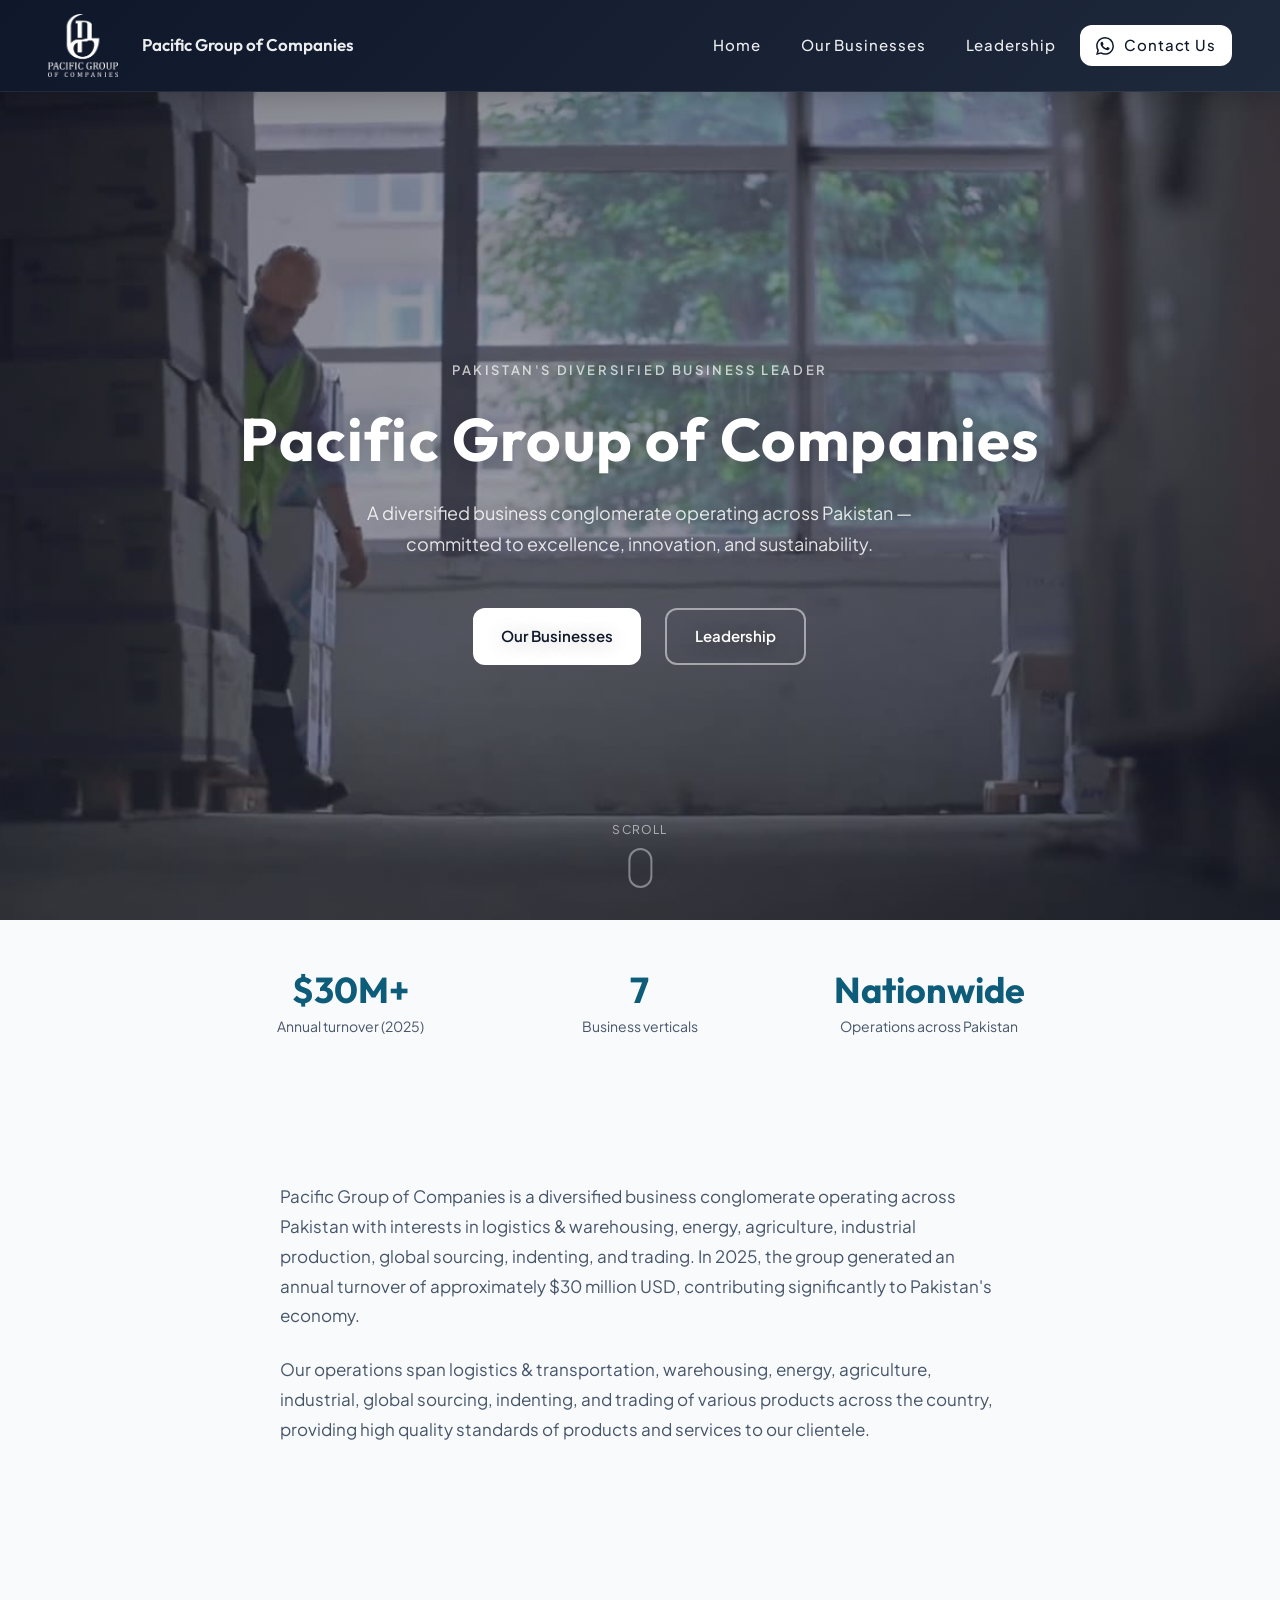
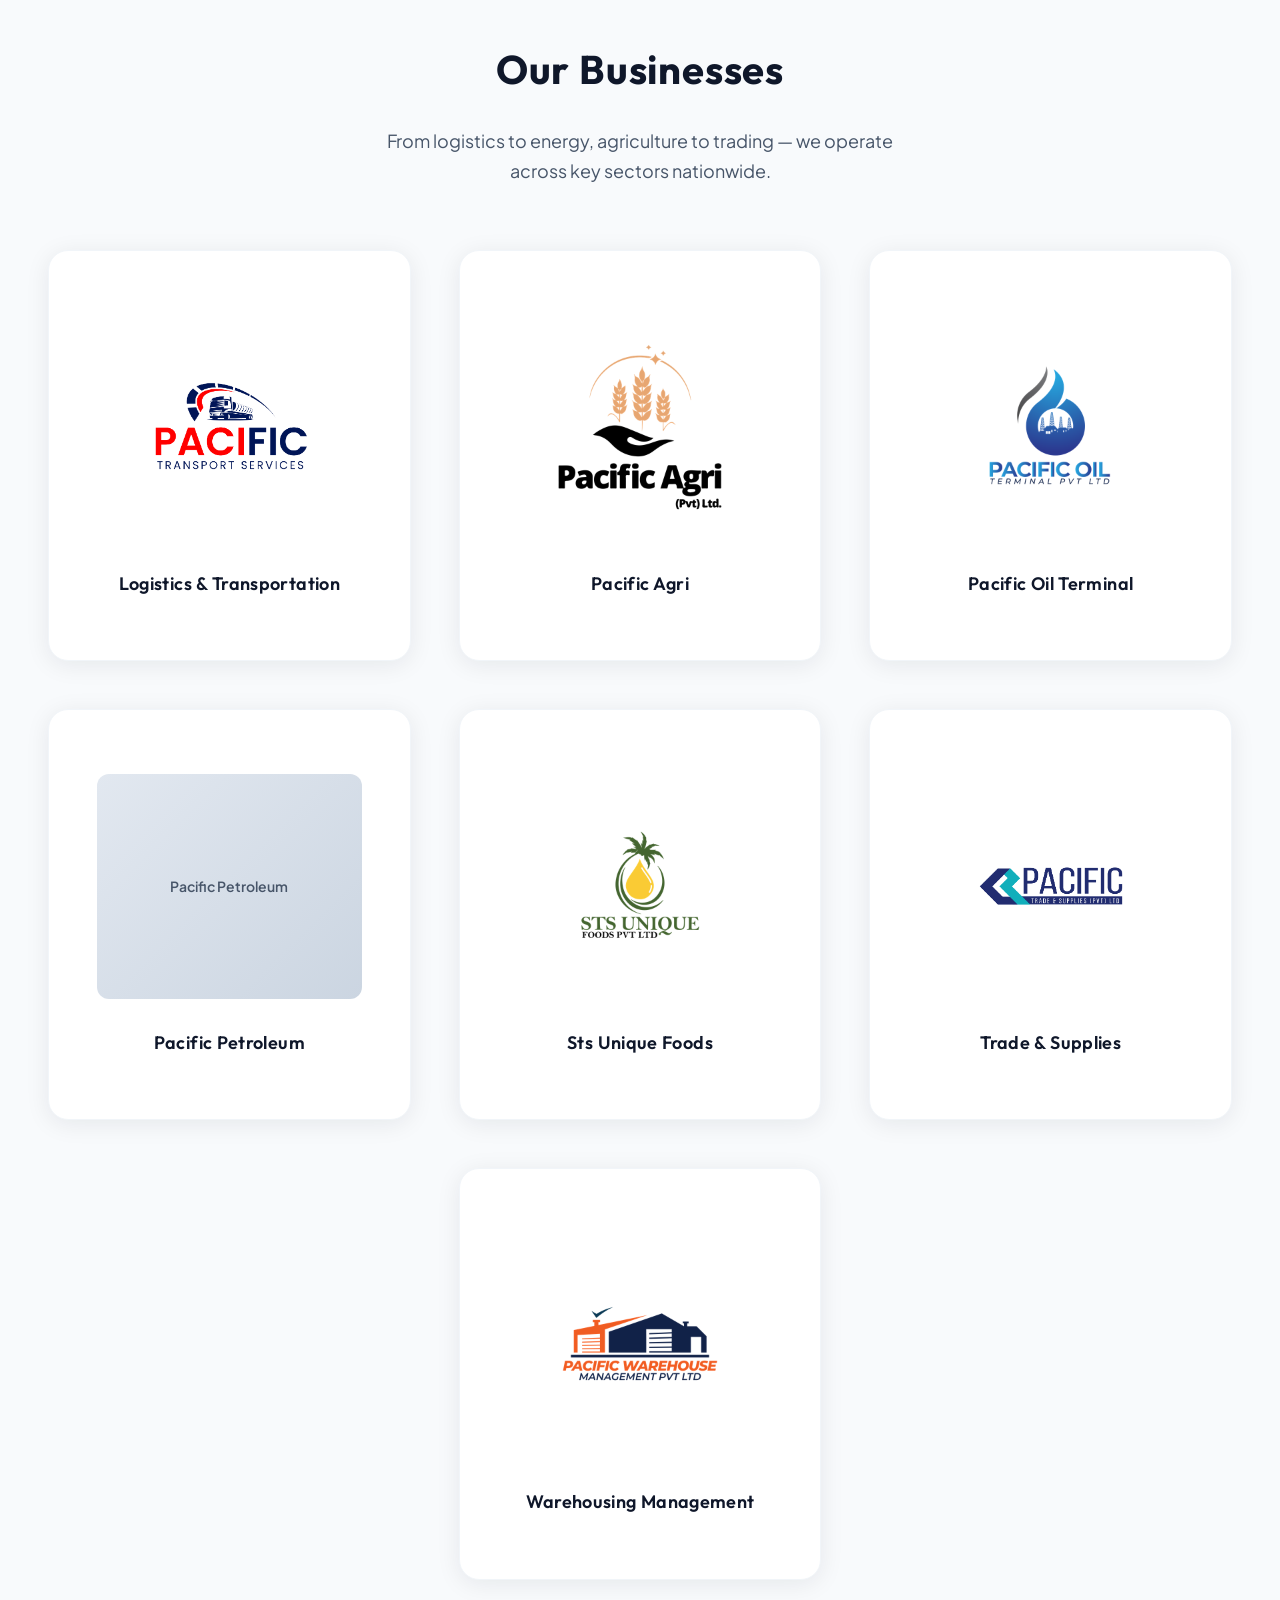
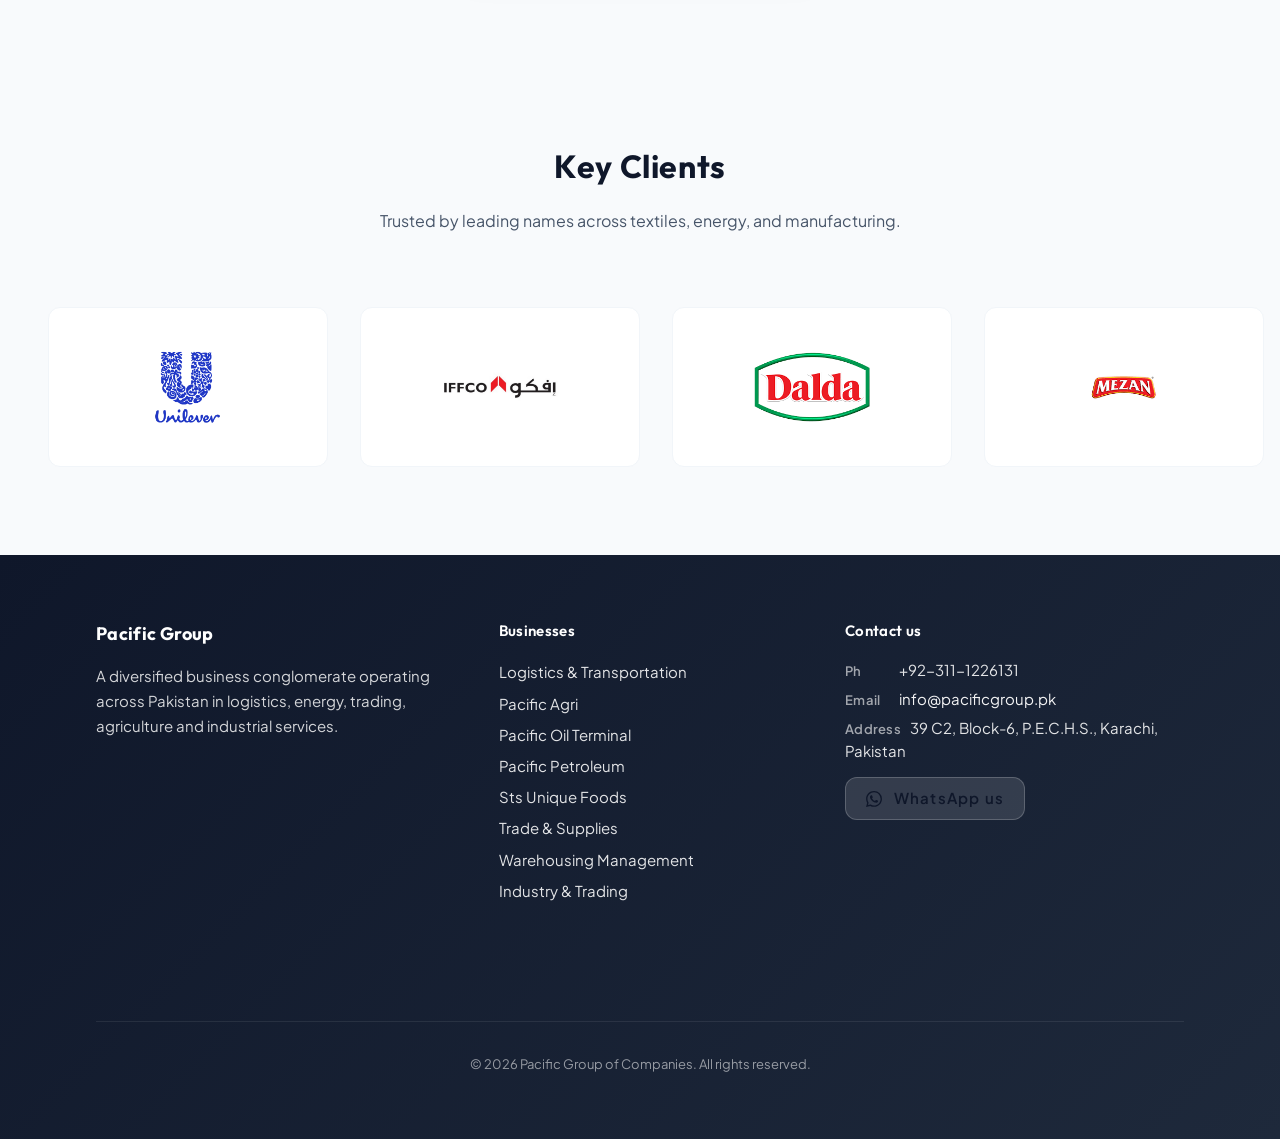
==== commit 6b8c64ab: "Optimize images and hero video: ~197 MB of assets down to ~10 MB The live site was unusable on norma" ====
--- a/index.html
+++ b/index.html
@@ -40,7 +40,8 @@
   <main>
     <section class="hero">
       <div class="hero-video-wrap" aria-hidden="true">
-        <video class="hero-video" autoplay muted loop playsinline preload="auto" id="hero-video">
+        <video class="hero-video" autoplay muted loop playsinline preload="metadata"
+               poster="assets/images/sections/hero-poster.jpg" id="hero-video">
           <source src="assets/video/hero.mp4" type="video/mp4">
         </video>
       </div>
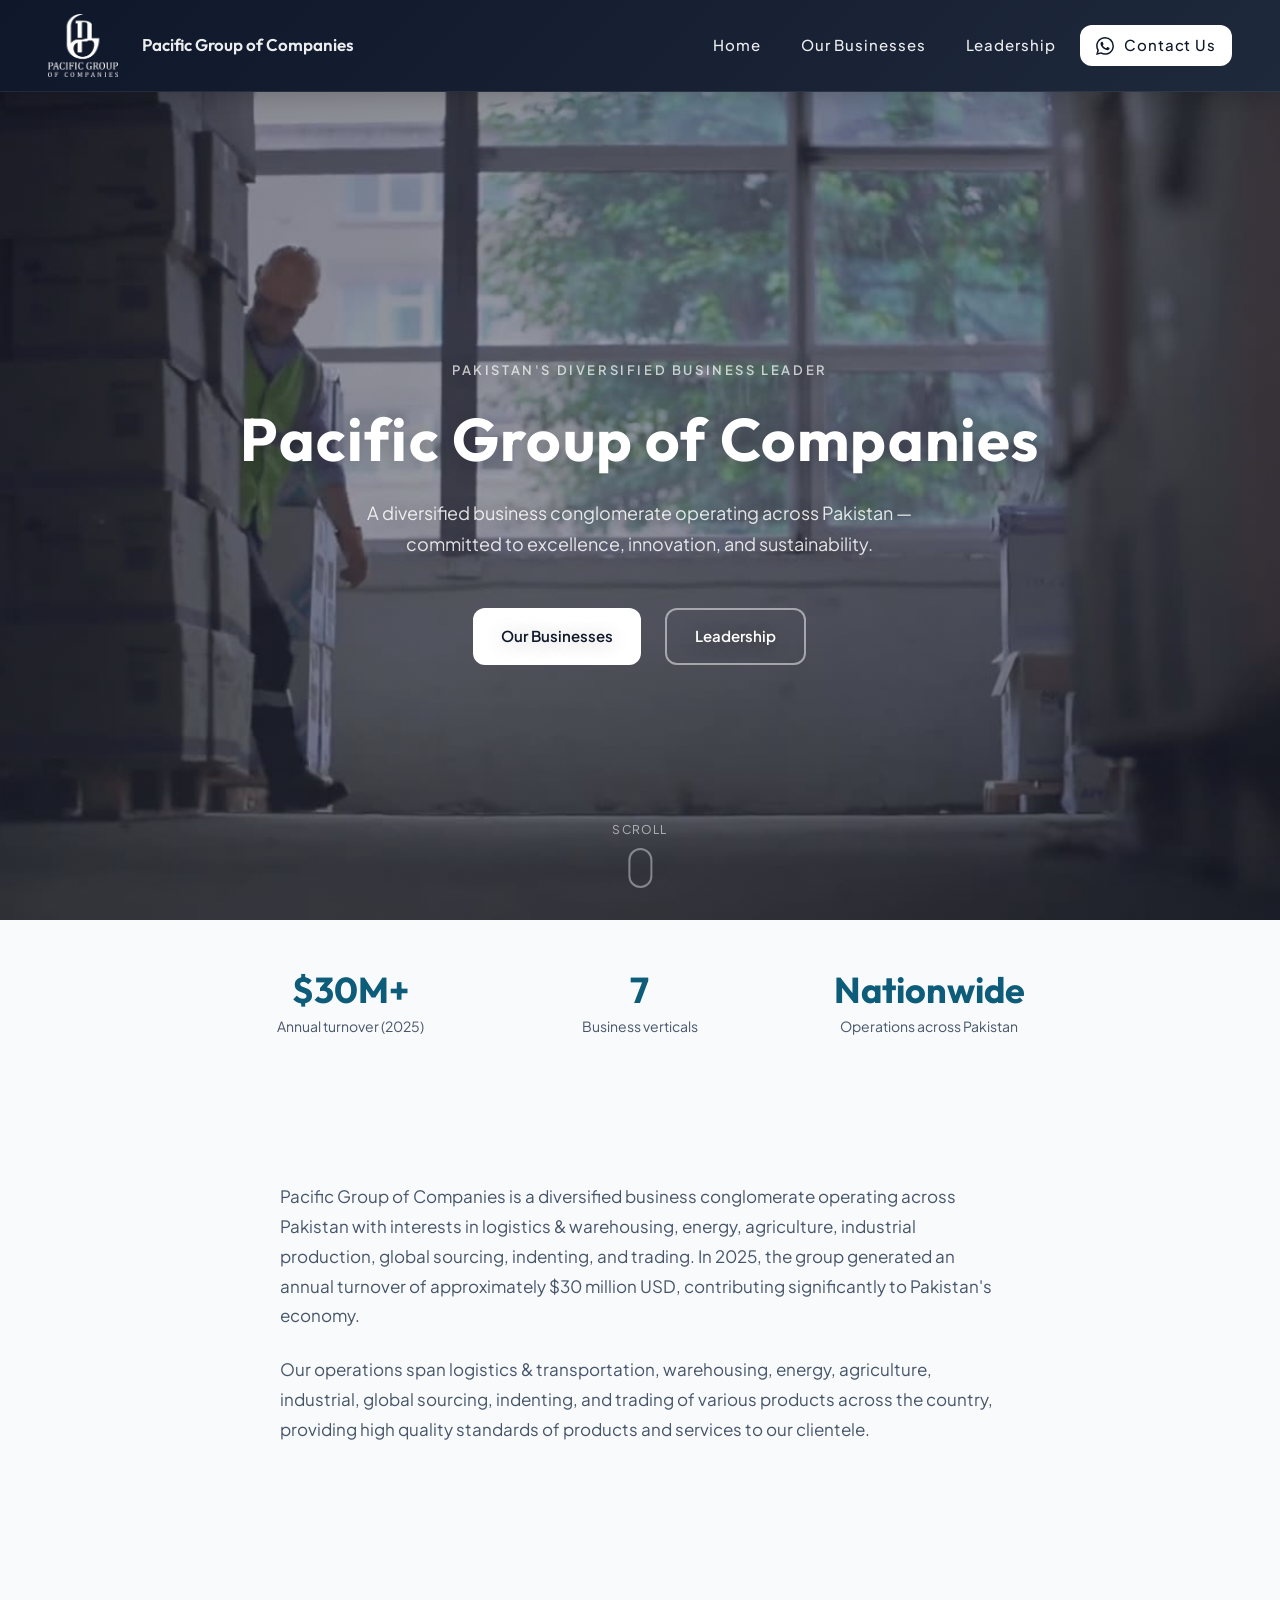
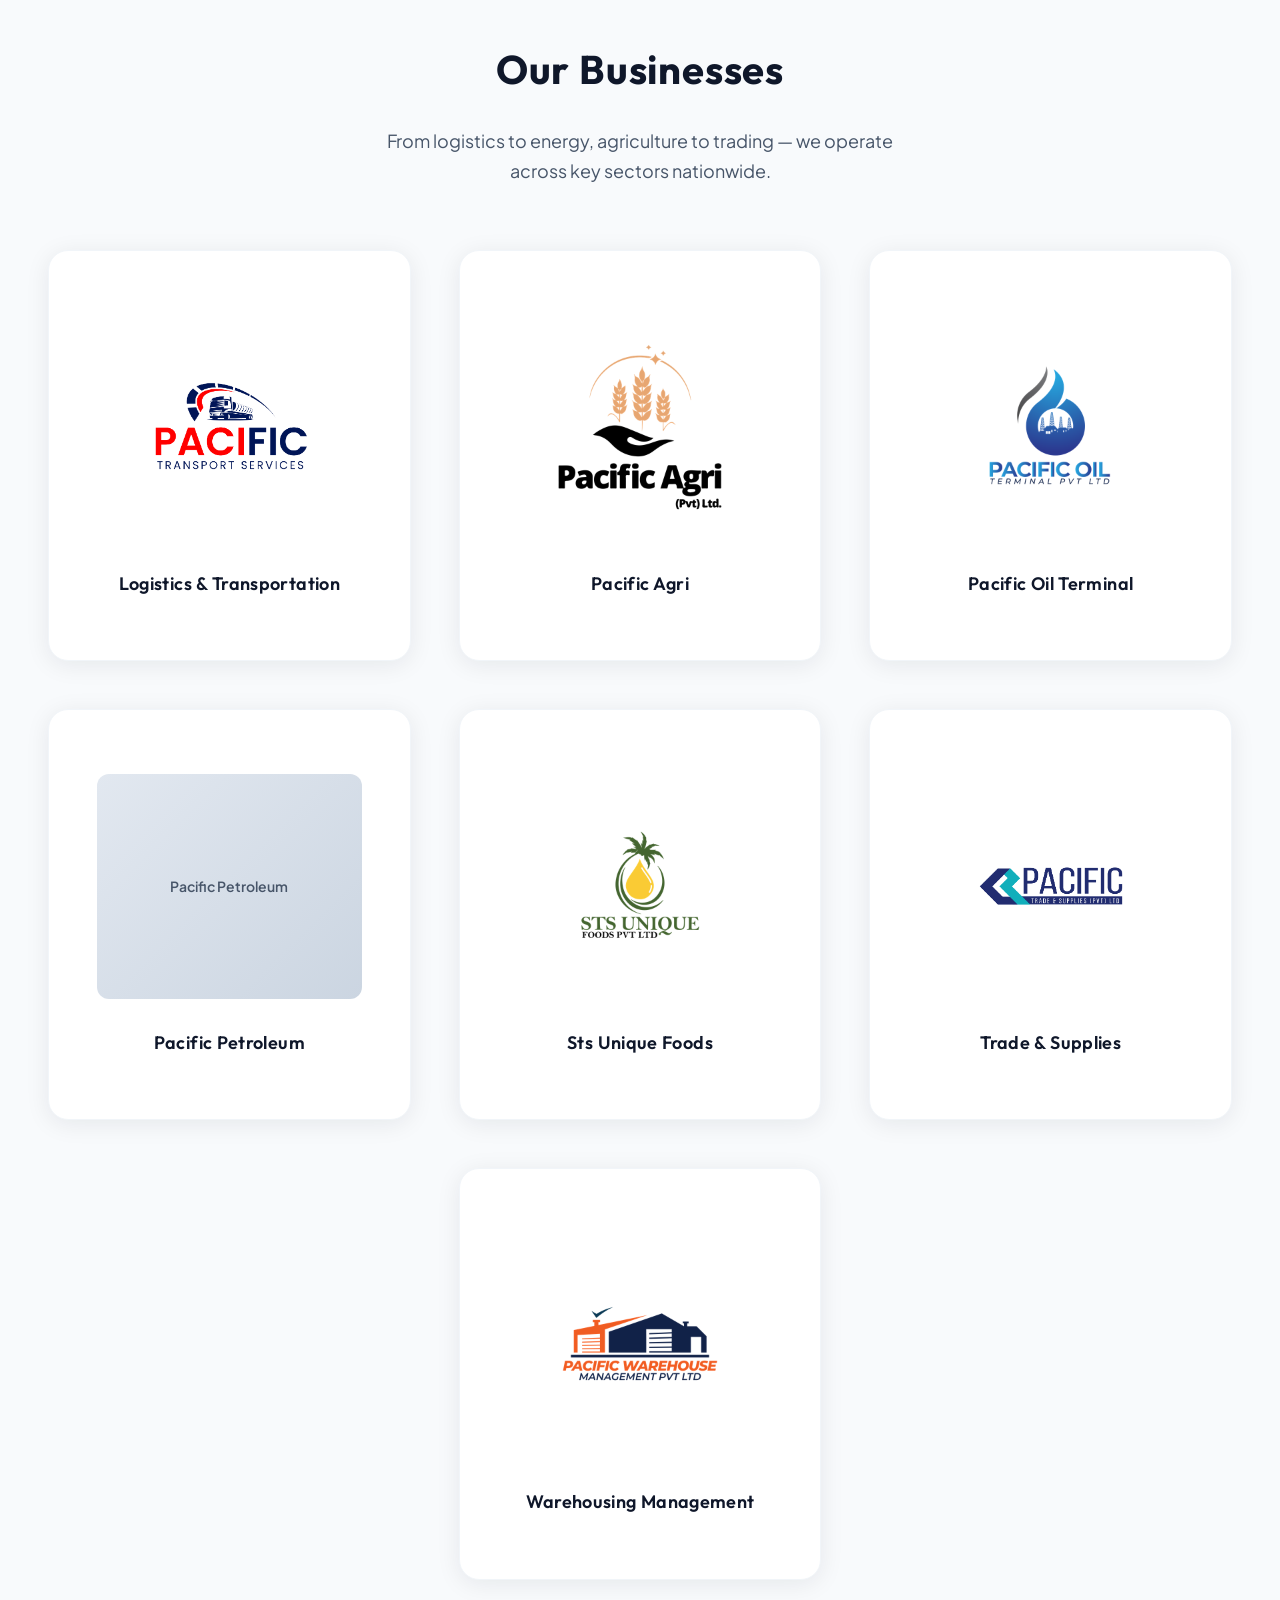
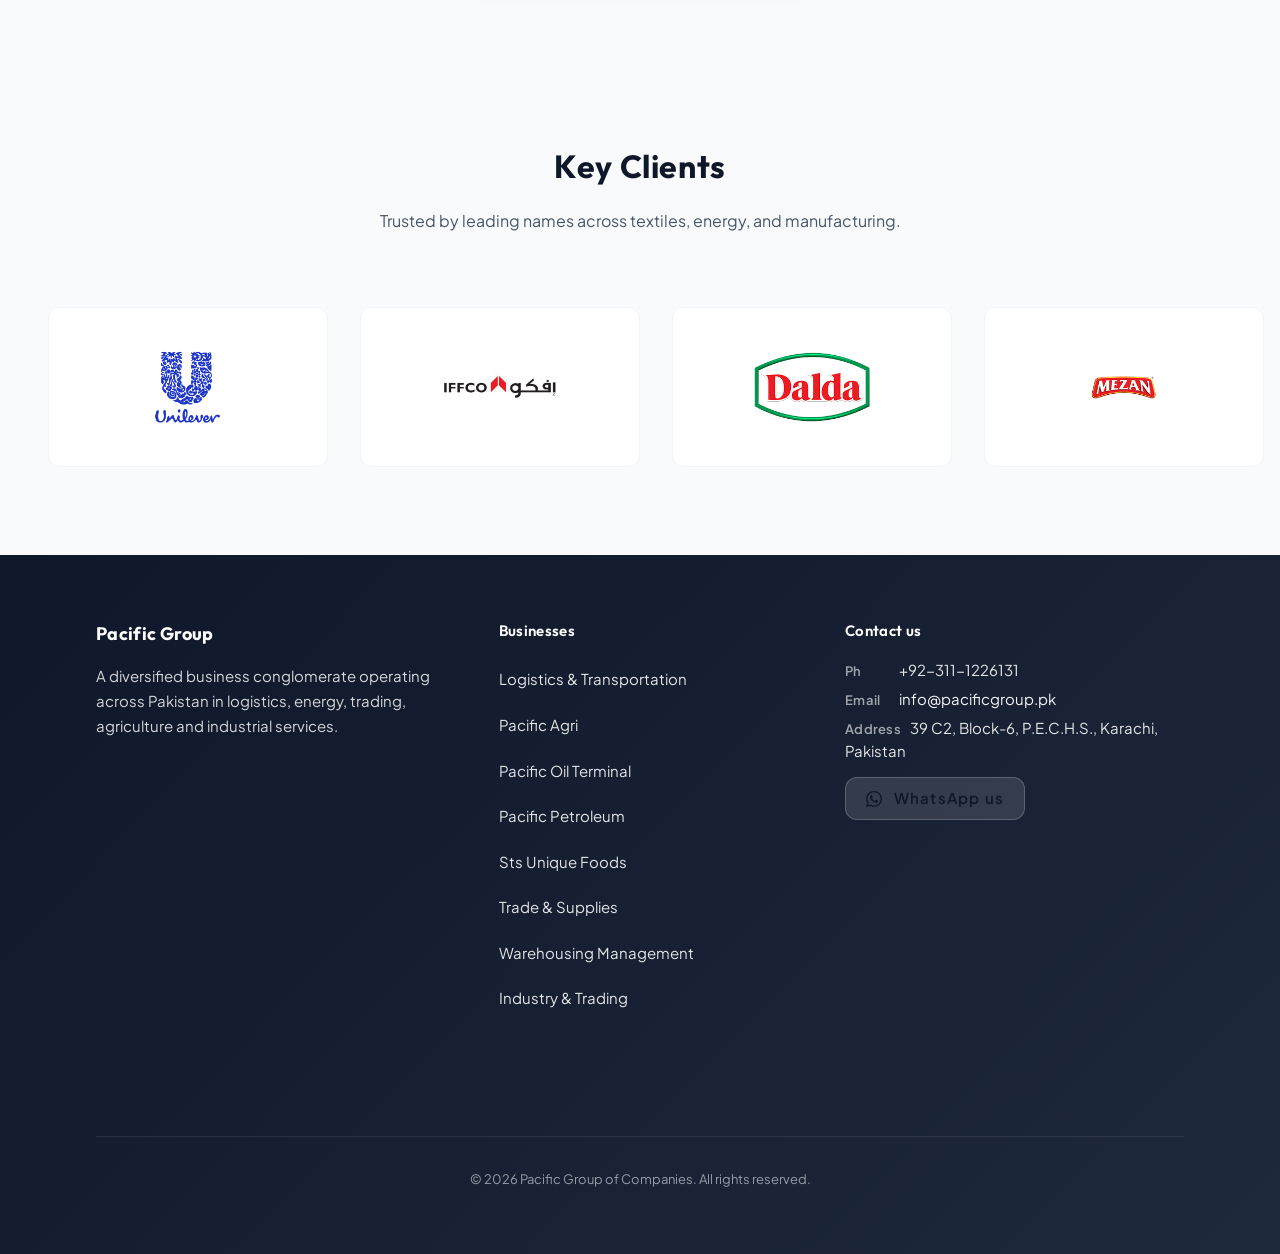
==== commit 8cd1fb26: "Fix mobile layout: logos overflowing cards, tap targets, orphan card On a 390px viewport the busines" ====
--- a/index.html
+++ b/index.html
@@ -6,7 +6,7 @@
   <title>Pacific Group of Companies</title>
   <meta name="description" content="Pacific Group of Companies is a diversified business conglomerate operating across Pakistan in logistics, energy, agriculture, industrial, and trading — committed to excellence and sustainability.">
   <link rel="icon" type="image/png" href="assets/images/companies/pacific-group-logo.png">
-  <link rel="stylesheet" href="assets/css/main.css?v=5">
+  <link rel="stylesheet" href="assets/css/main.css?v=6">
   <link rel="preconnect" href="https://fonts.googleapis.com">
   <link rel="preconnect" href="https://fonts.gstatic.com" crossorigin>
   <link href="https://fonts.googleapis.com/css2?family=Outfit:wght@500;600;700&family=Plus+Jakarta+Sans:wght@400;500;600;700&display=swap" rel="stylesheet">
@@ -201,6 +201,6 @@
   </button>
 
   <script src="assets/js/contact-config.js"></script>
-  <script src="assets/js/main.js?v=3"></script>
+  <script src="assets/js/main.js?v=4"></script>
 </body>
 </html>
--- a/assets/css/main.css
+++ b/assets/css/main.css
@@ -716,7 +716,7 @@
 
 .home-business-card-logo img {
   max-height: 200px;
-  max-width: 280px;
+  max-width: min(280px, 100%);
   width: auto;
   object-fit: contain;
 }
@@ -1023,7 +1023,7 @@
 
 .business-logo img {
   max-height: 180px;
-  max-width: 280px;
+  max-width: min(280px, 100%);
   width: auto;
   object-fit: contain;
 }
@@ -1318,8 +1318,8 @@
   display: inline-flex;
   align-items: center;
   justify-content: center;
-  width: 40px;
-  height: 40px;
+  width: 44px;
+  height: 44px;
   border-radius: var(--radius);
   background: var(--color-border-soft);
   color: var(--color-text-muted);
@@ -1500,6 +1500,8 @@
 }
 
 .footer-list a {
+  display: inline-block;
+  padding: 0.5rem 0;
   color: rgba(255, 255, 255, 0.88);
   font-size: 0.9375rem;
   transition: color var(--transition-fast);
@@ -1646,6 +1648,32 @@
 @media (max-width: 768px) {
   .home-businesses-grid {
     grid-template-columns: repeat(2, 1fr);
+    gap: var(--space-md);
+  }
+
+  /* 4rem/3rem padding on a ~135px card left the logo only 37px to sit in,
+     so the logo overflowed the tile. Scale the card down with the viewport. */
+  .home-business-card {
+    padding: var(--space-lg) var(--space-sm);
+  }
+
+  .home-business-card-logo {
+    min-height: 120px;
+    margin-bottom: var(--space-sm);
+  }
+
+  .home-business-card-logo img {
+    max-height: 90px;
+  }
+
+  .home-business-card-name {
+    font-size: 1rem;
+  }
+
+  /* The 3-column centering rule pins the 7th card to column 2, which
+     leaves a hole beside it in a 2-column grid. Span it instead. */
+  .home-business-card:last-child:nth-child(3n+1) {
+    grid-column: 1 / -1;
   }
 
   .site-header {
@@ -1797,6 +1825,33 @@
     flex-direction: column;
   }
 
+  .home-businesses-grid {
+    grid-template-columns: repeat(2, 1fr);
+    gap: var(--space-sm);
+  }
+
+  .home-business-card {
+    padding: var(--space-md) var(--space-xs);
+  }
+
+  .home-business-card-logo {
+    min-height: 96px;
+  }
+
+  .home-business-card-logo img {
+    max-height: 72px;
+  }
+
+  .home-business-card-name {
+    font-size: 0.9375rem;
+  }
+
+  .section-inner,
+  .businesses {
+    padding-left: var(--space-md);
+    padding-right: var(--space-md);
+  }
+
   .btn {
     width: 100%;
     max-width: 280px;
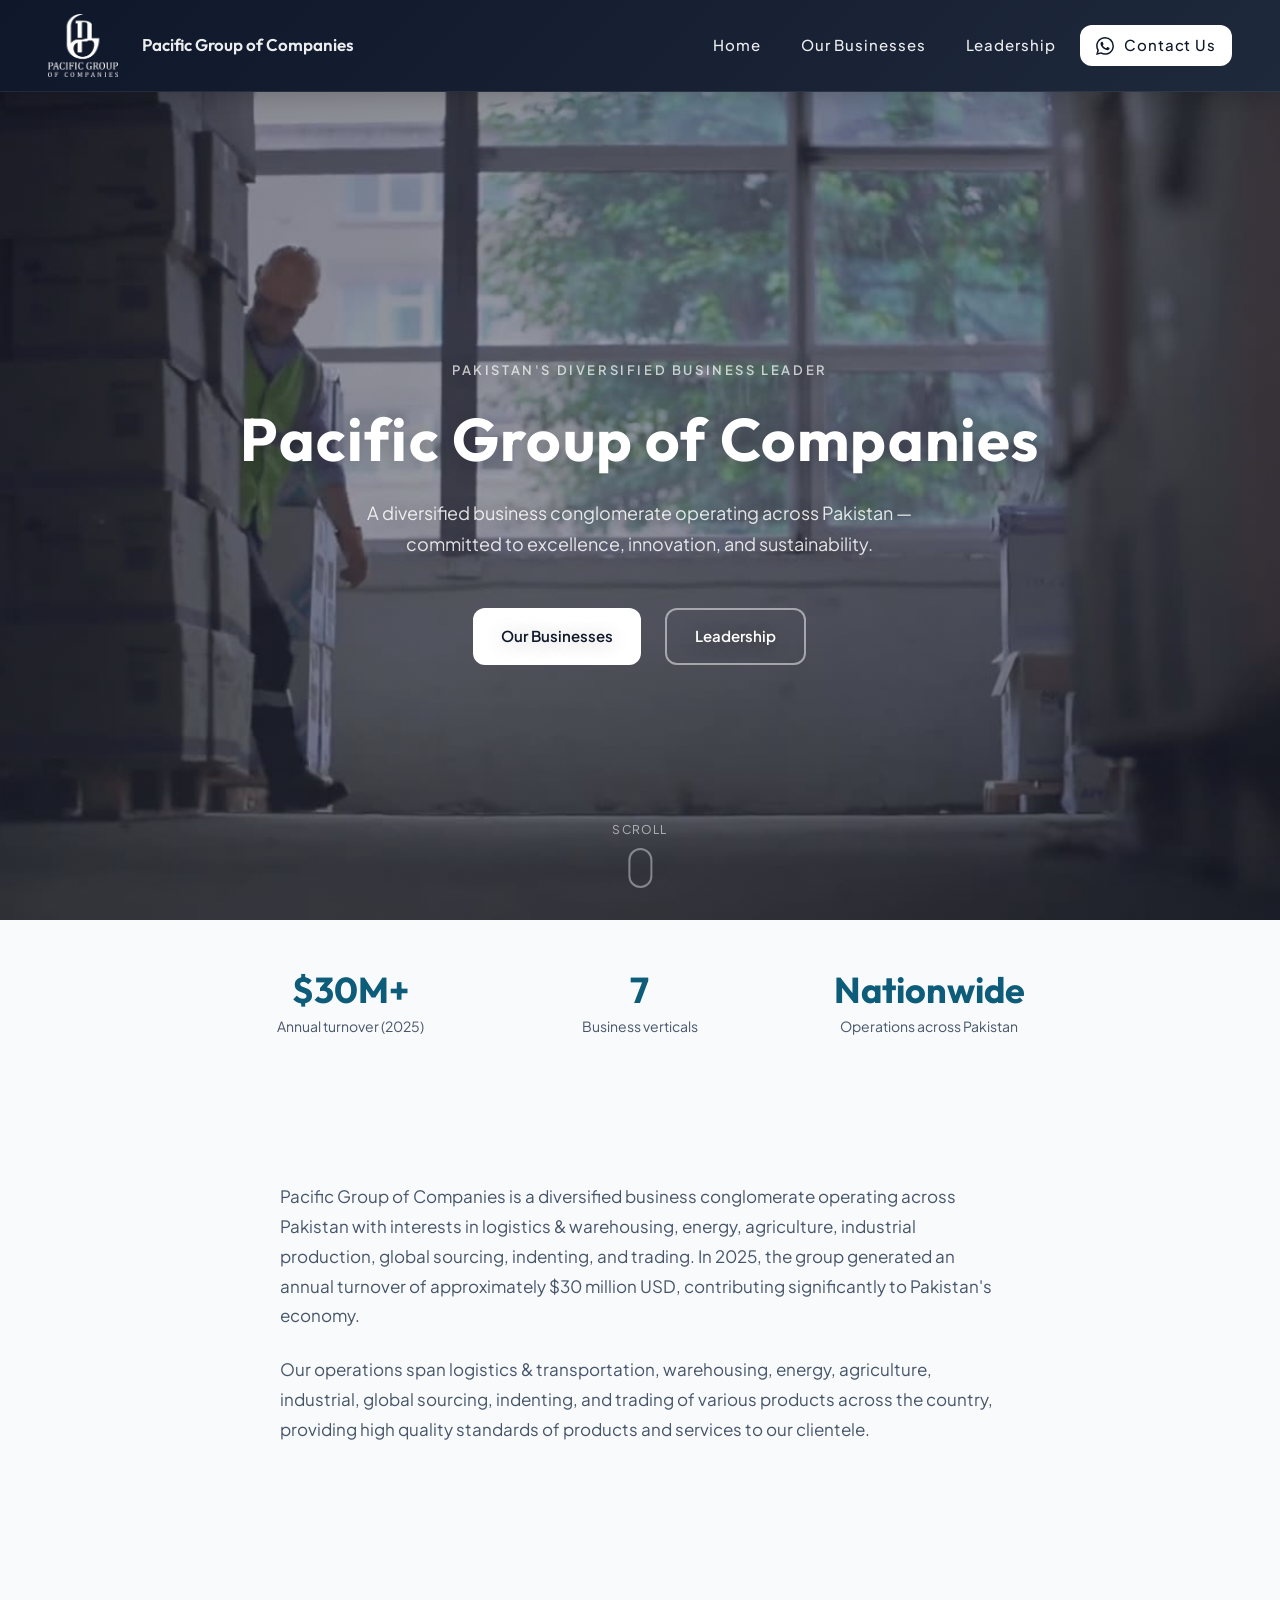
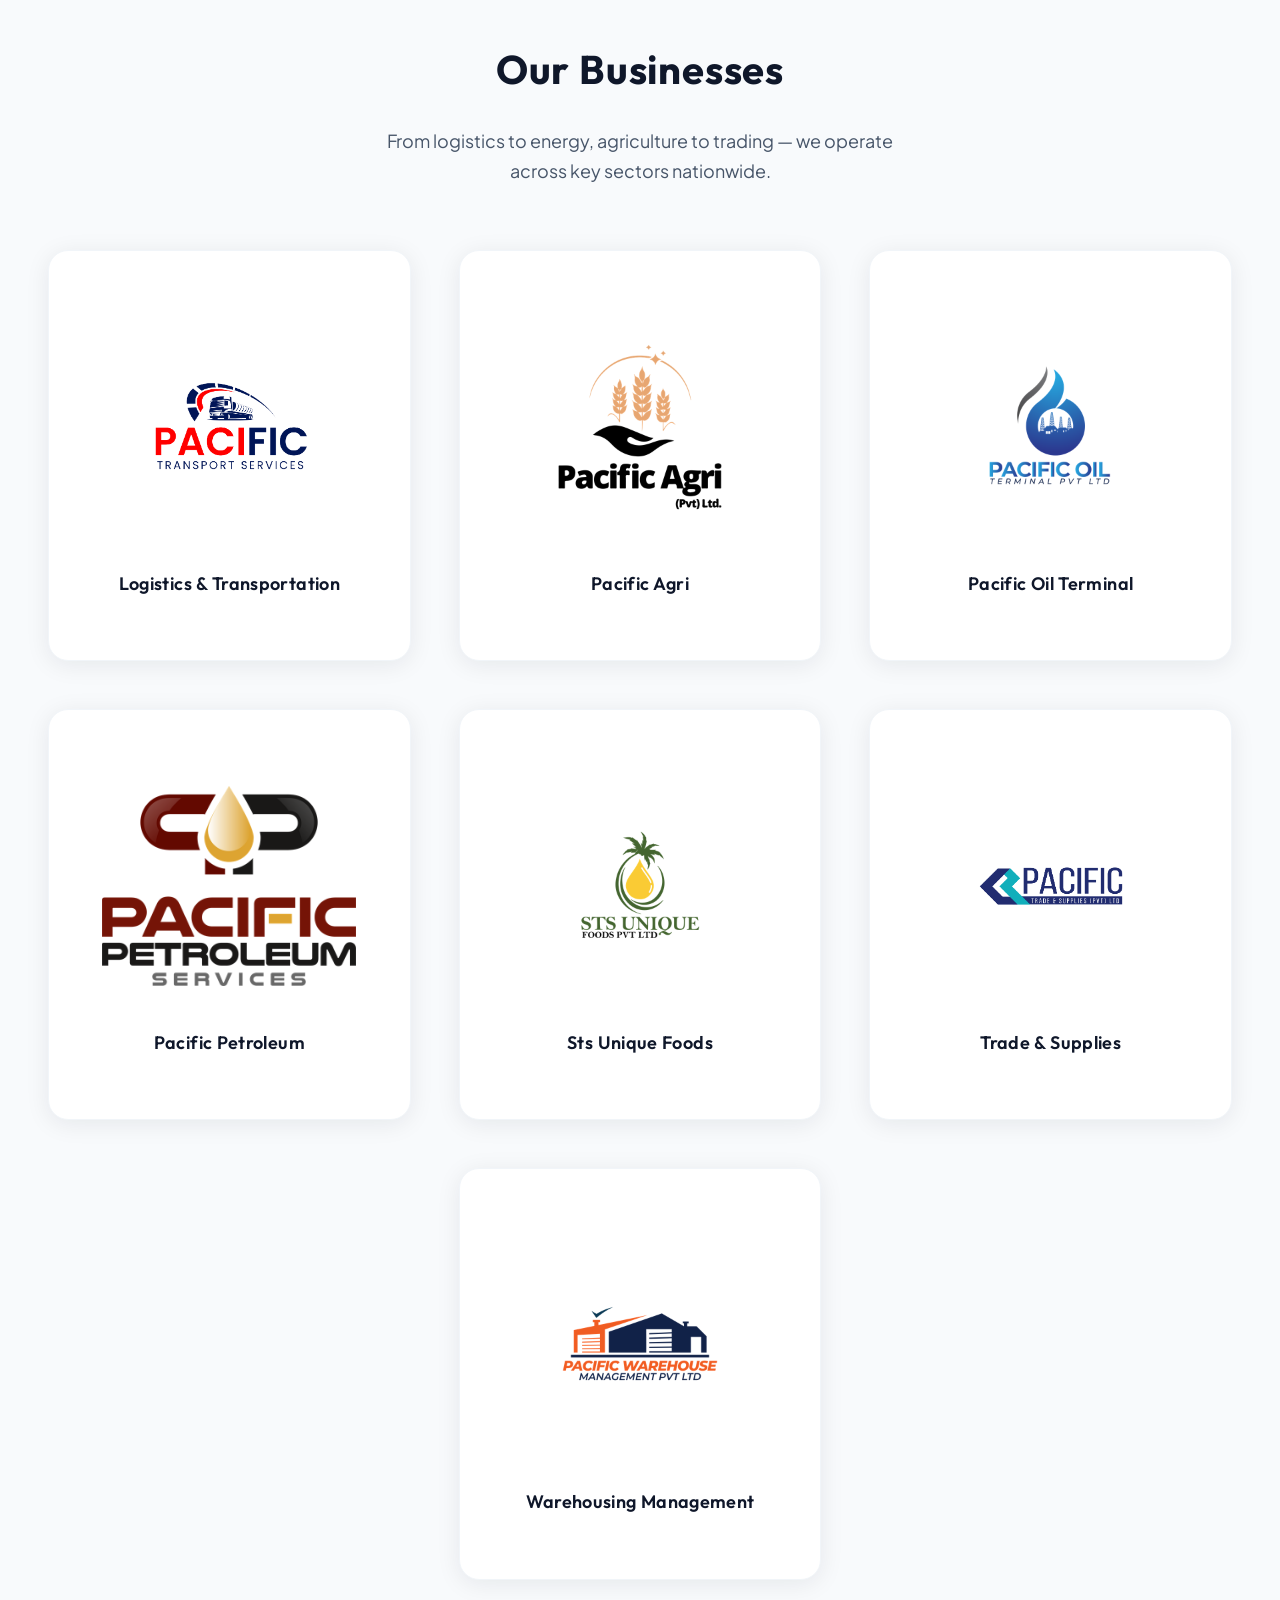
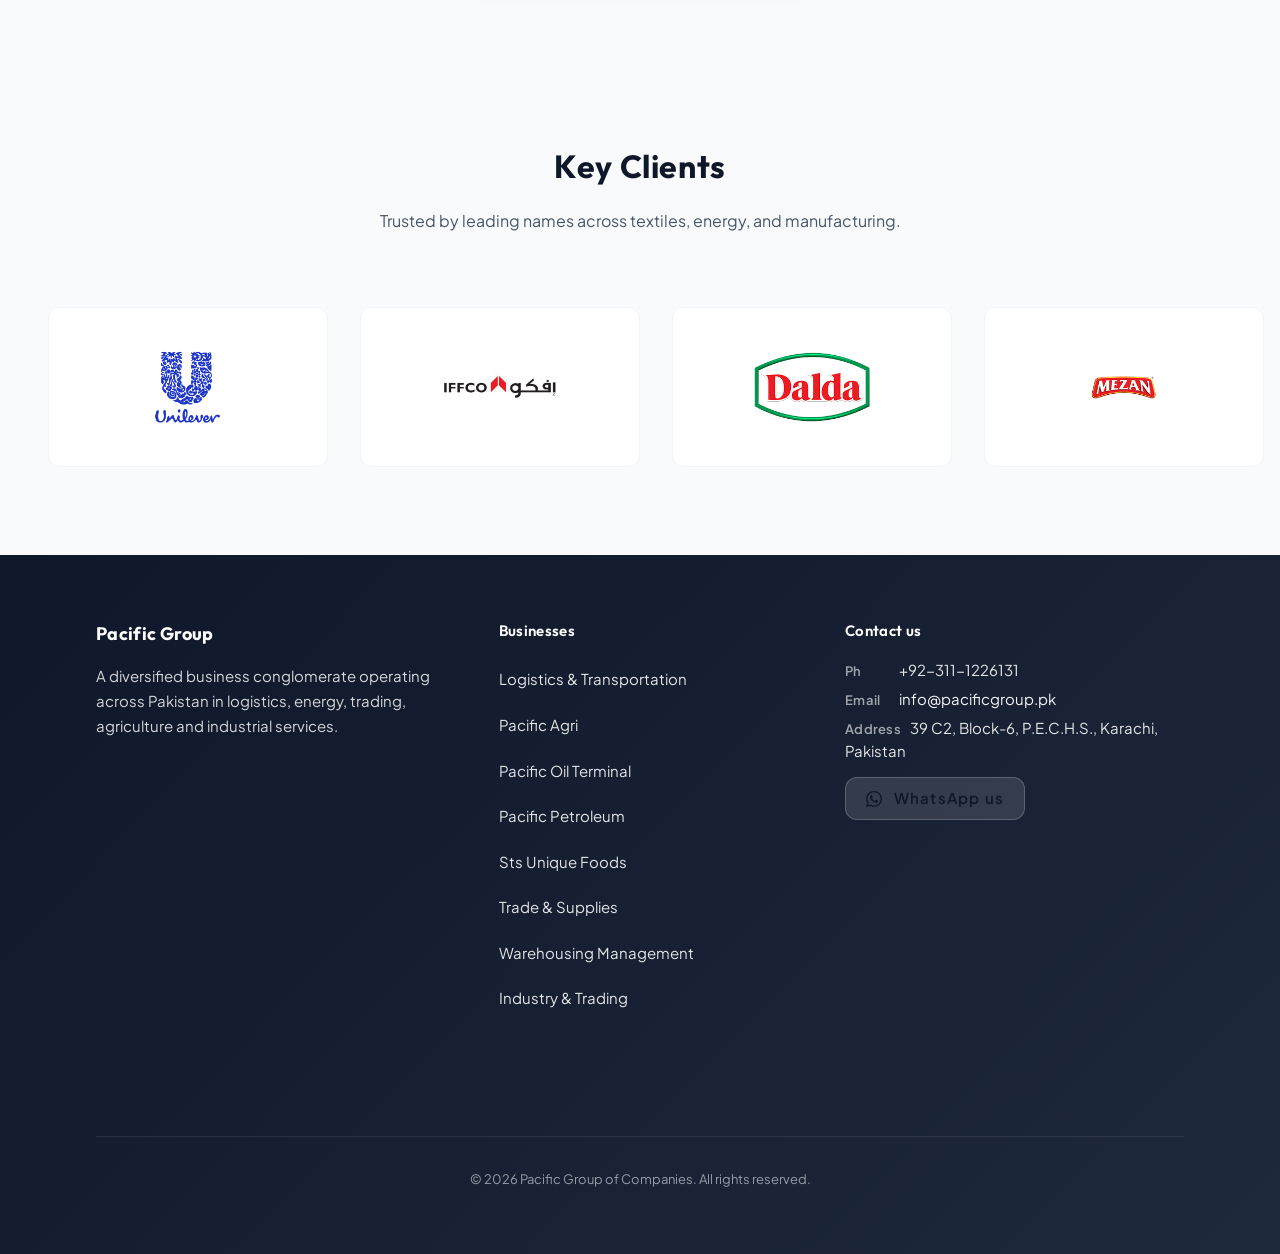
==== commit dc65c191: "Add 4th director, real Pacific Petroleum logo, fix marquee symmetry - Muhammad Azeem Khan added to t" ====
--- a/index.html
+++ b/index.html
@@ -6,7 +6,7 @@
   <title>Pacific Group of Companies</title>
   <meta name="description" content="Pacific Group of Companies is a diversified business conglomerate operating across Pakistan in logistics, energy, agriculture, industrial, and trading — committed to excellence and sustainability.">
   <link rel="icon" type="image/png" href="assets/images/companies/pacific-group-logo.png">
-  <link rel="stylesheet" href="assets/css/main.css?v=6">
+  <link rel="stylesheet" href="assets/css/main.css?v=7">
   <link rel="preconnect" href="https://fonts.googleapis.com">
   <link rel="preconnect" href="https://fonts.gstatic.com" crossorigin>
   <link href="https://fonts.googleapis.com/css2?family=Outfit:wght@500;600;700&family=Plus+Jakarta+Sans:wght@400;500;600;700&display=swap" rel="stylesheet">
@@ -98,7 +98,7 @@
             <span class="home-business-card-name">Pacific Oil Terminal</span>
           </a>
           <a href="our-businesses.html#pacific-petroleum" class="home-business-card reveal">
-            <div class="home-business-card-logo logo-placeholder"><span>Pacific Petroleum</span></div>
+            <div class="home-business-card-logo"><img src="assets/images/companies/pacific-petroleum-logo.png" alt=""></div>
             <span class="home-business-card-name">Pacific Petroleum</span>
           </a>
           <a href="our-businesses.html#sts-unique-foods" class="home-business-card reveal">
@@ -151,7 +151,6 @@
             <div class="client-logo"><img src="assets/images/clients/nimir.png" alt=""></div>
             <div class="client-logo"><img src="assets/images/clients/pg-logo.png" alt=""></div>
             <div class="client-logo"><img src="assets/images/clients/mapak.jpeg" alt=""></div>
-            <div class="client-logo logo-placeholder"><span>Lotte</span></div>
             <div class="client-logo"><img src="assets/images/clients/kolson.jpeg" alt=""></div>
             <div class="client-logo"><img src="assets/images/clients/dawn-bread.jpeg" alt=""></div>
             <div class="client-logo"><img src="assets/images/clients/bake-parlor.jpg" alt=""></div>
--- a/assets/css/main.css
+++ b/assets/css/main.css
@@ -1171,6 +1171,18 @@
   color: var(--color-text);
 }
 
+/* Role label under a director's name - matches .contact-card-label,
+   the treatment the rest of the site already uses for small labels. */
+.director-role {
+  display: block;
+  margin: calc(var(--space-md) * -0.55) 0 0;
+  font-size: 0.8125rem;
+  font-weight: 600;
+  letter-spacing: 0.15em;
+  text-transform: uppercase;
+  color: var(--color-accent);
+}
+
 .director-content p {
   margin: 0;
   font-size: 1.0625rem;
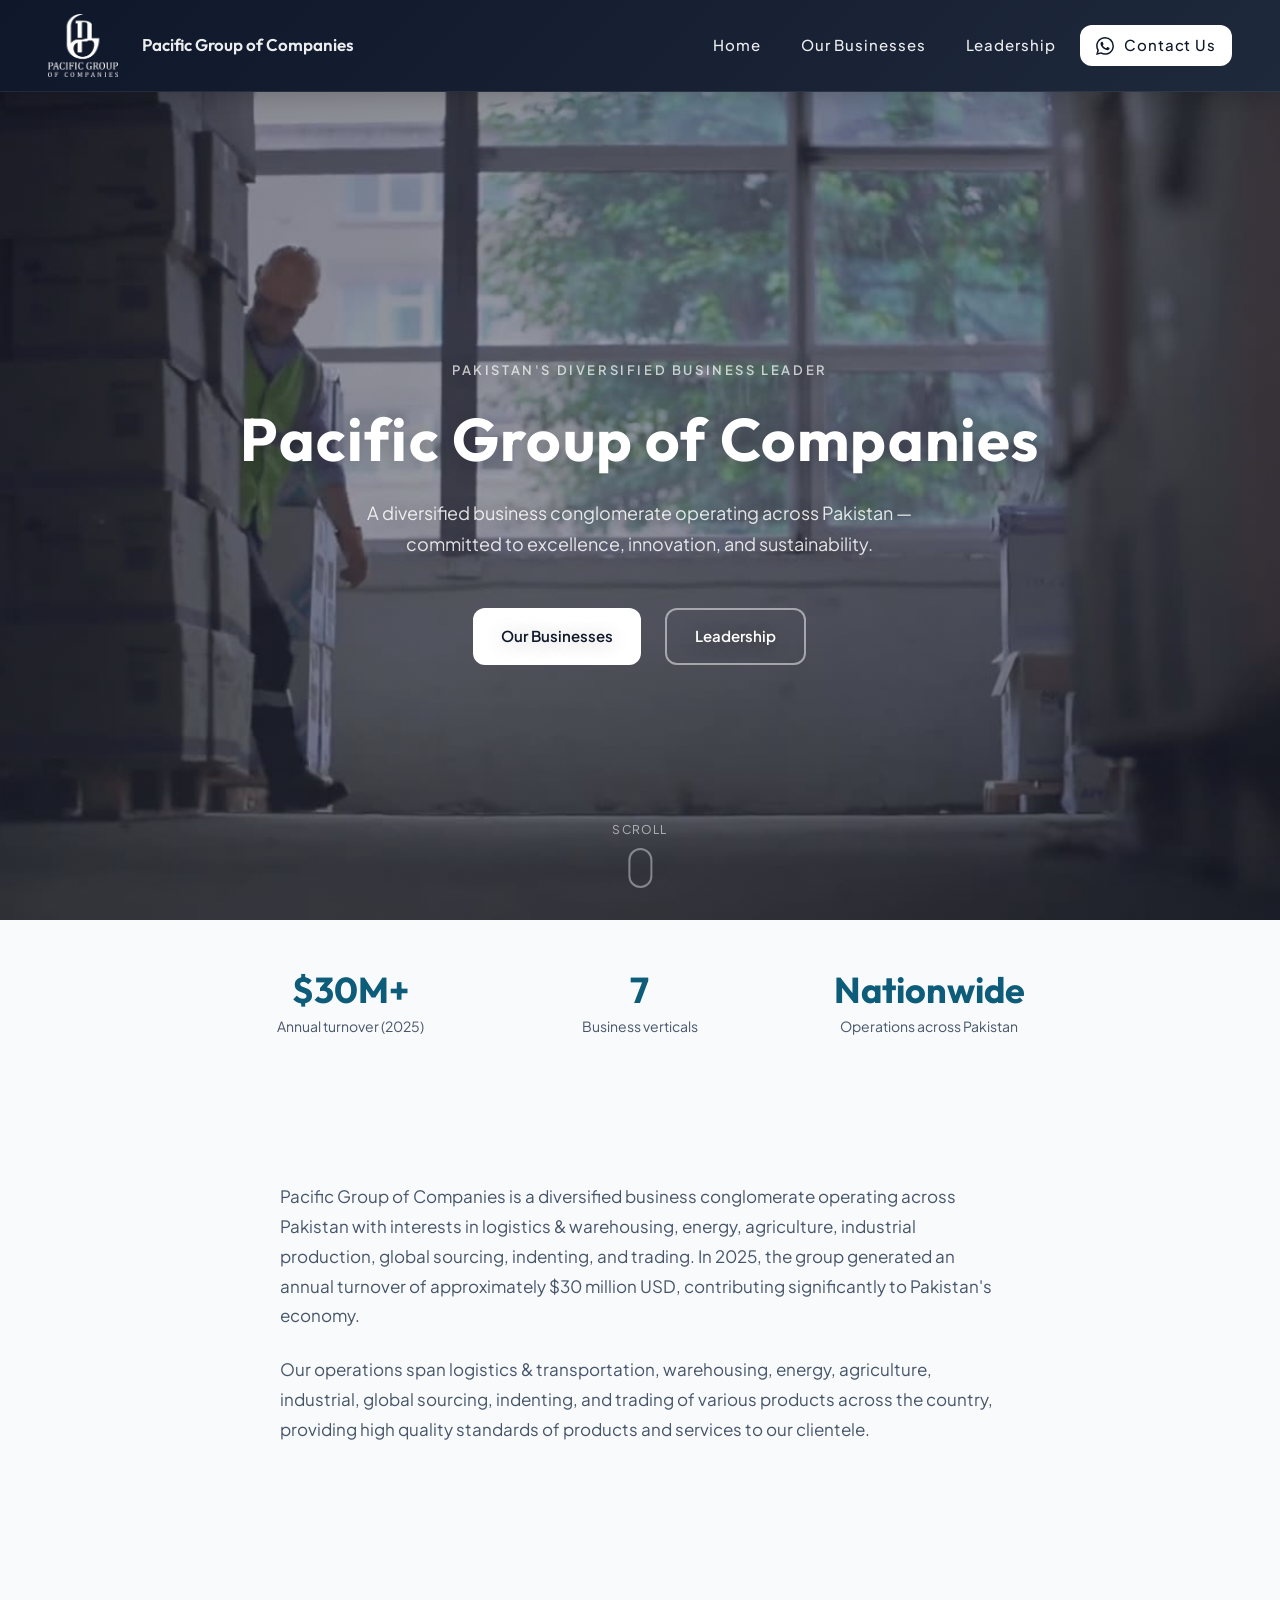
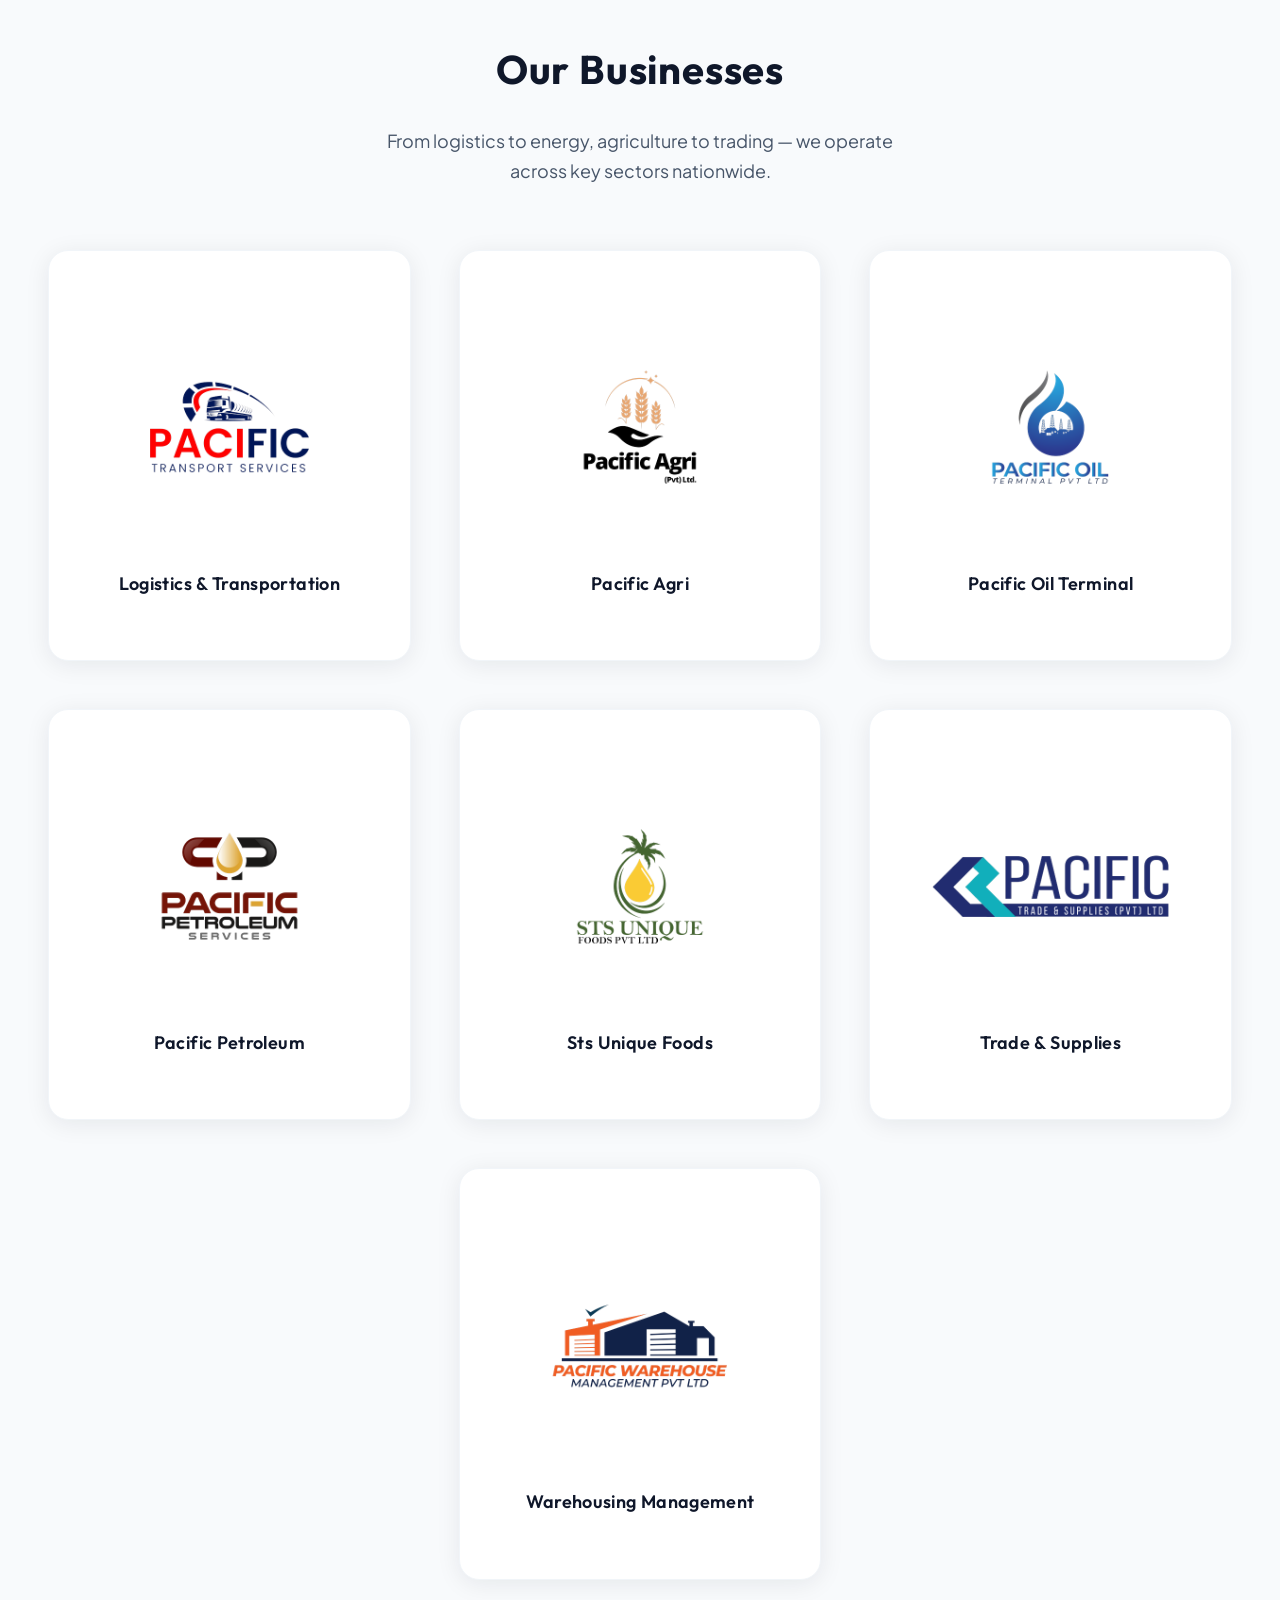
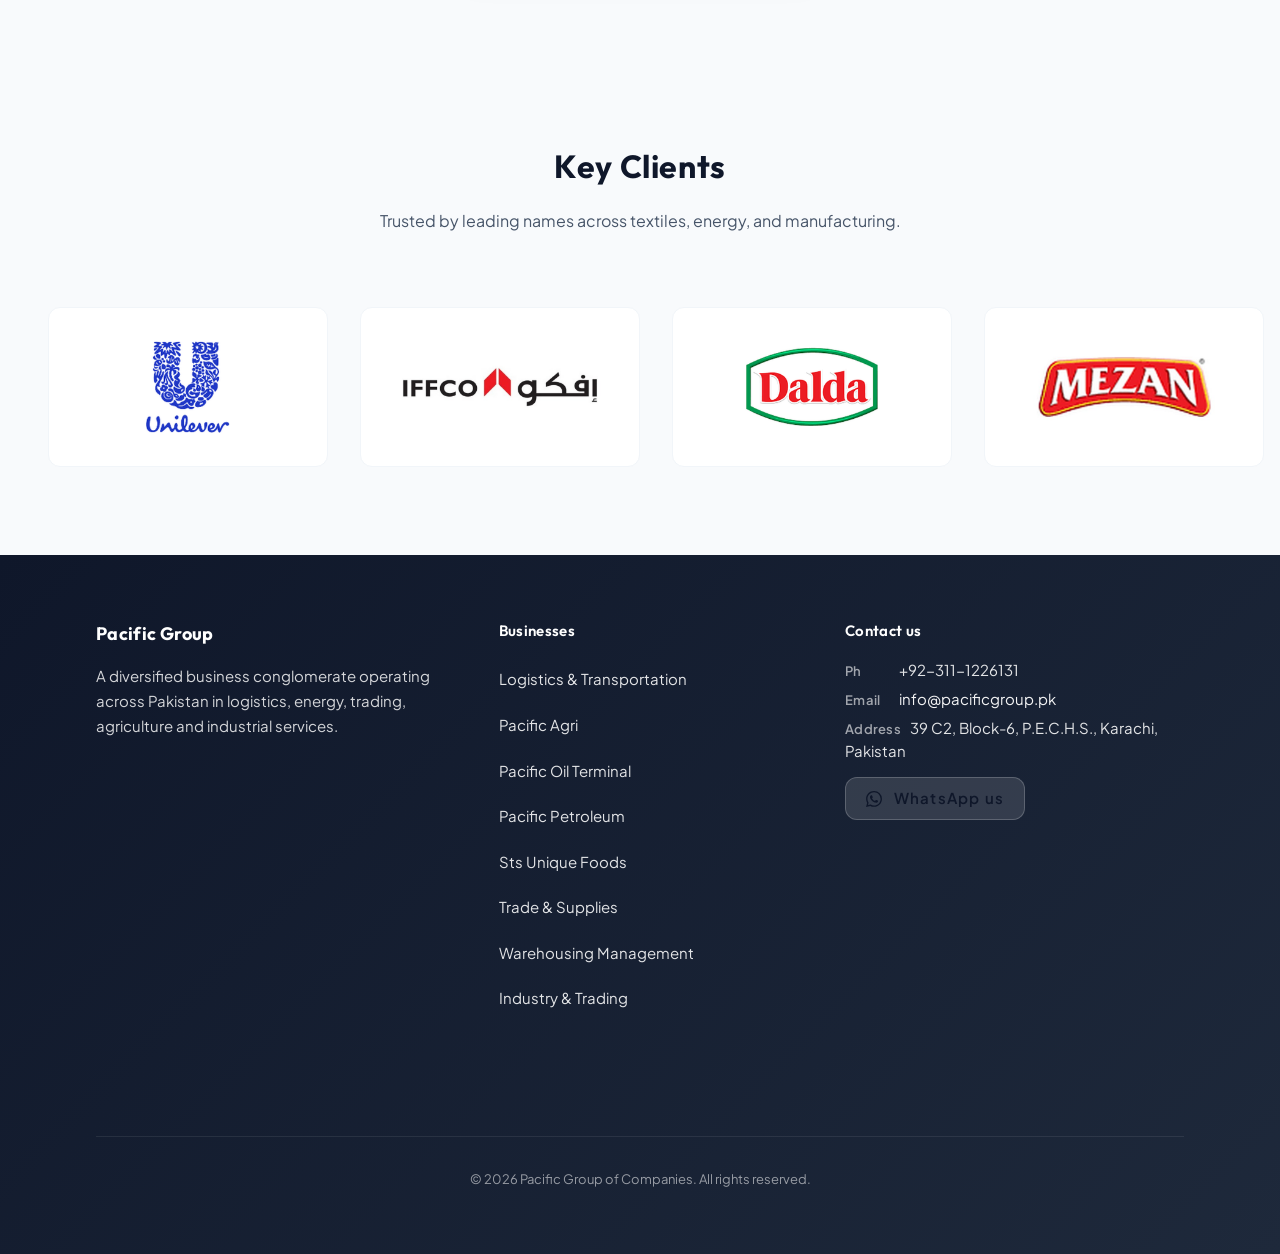
==== commit 35c0aae8: "Normalize all 23 logos, zoom two portraits, fix card padding on mobile Logos: every file carried a d" ====
--- a/index.html
+++ b/index.html
@@ -6,7 +6,7 @@
   <title>Pacific Group of Companies</title>
   <meta name="description" content="Pacific Group of Companies is a diversified business conglomerate operating across Pakistan in logistics, energy, agriculture, industrial, and trading — committed to excellence and sustainability.">
   <link rel="icon" type="image/png" href="assets/images/companies/pacific-group-logo.png">
-  <link rel="stylesheet" href="assets/css/main.css?v=7">
+  <link rel="stylesheet" href="assets/css/main.css?v=8">
   <link rel="preconnect" href="https://fonts.googleapis.com">
   <link rel="preconnect" href="https://fonts.gstatic.com" crossorigin>
   <link href="https://fonts.googleapis.com/css2?family=Outfit:wght@500;600;700&family=Plus+Jakarta+Sans:wght@400;500;600;700&display=swap" rel="stylesheet">
--- a/assets/css/main.css
+++ b/assets/css/main.css
@@ -1021,6 +1021,11 @@
   transform: scale(1.02);
 }
 
+.business-logo,
+.business-content {
+  min-width: 0;
+}
+
 .business-logo img {
   max-height: 180px;
   max-width: min(280px, 100%);
@@ -1169,18 +1174,6 @@
   font-weight: 700;
   letter-spacing: 0.02em;
   color: var(--color-text);
-}
-
-/* Role label under a director's name - matches .contact-card-label,
-   the treatment the rest of the site already uses for small labels. */
-.director-role {
-  display: block;
-  margin: calc(var(--space-md) * -0.55) 0 0;
-  font-size: 0.8125rem;
-  font-weight: 600;
-  letter-spacing: 0.15em;
-  text-transform: uppercase;
-  color: var(--color-accent);
 }
 
 .director-content p {
@@ -1793,9 +1786,17 @@
     padding: var(--space-2xl) var(--space-md);
   }
 
+  /* Desktop padding is 4rem/6rem; on a 390px screen that alone is 192px,
+     which forced the card wider than the viewport once logos got wider. */
   .business-card {
     grid-template-columns: 1fr;
     text-align: center;
+    padding: var(--space-xl) var(--space-md);
+    gap: var(--space-lg);
+  }
+
+  .business-content p {
+    text-align: left;
   }
 
   .business-logo {
@@ -1807,14 +1808,31 @@
     max-width: 220px;
   }
 
+  /* 4rem/6rem padding left only 120px of a 278px card for text, so
+     paragraphs wrapped to 2-3 words and the page ran to 10,000px. */
   .director-card {
     grid-template-columns: 1fr;
     text-align: center;
+    padding: var(--space-xl) var(--space-md);
+    gap: var(--space-lg);
   }
 
   .director-photo {
-    max-width: 220px;
+    max-width: 200px;
     margin: 0 auto;
+  }
+
+  /* Centred headings read fine; centred body copy at this width does not. */
+  .director-content p {
+    text-align: left;
+  }
+
+  .board-cards {
+    padding: var(--space-2xl) var(--space-md);
+  }
+
+  .board-cards .section-inner {
+    gap: var(--space-lg);
   }
 
   .client-logos-track {
@@ -1871,6 +1889,38 @@
 
   .hero-scroll {
     display: none;
+  }
+
+  .director-card {
+    padding: var(--space-lg) var(--space-sm);
+    gap: var(--space-md);
+  }
+
+  .business-card {
+    padding: var(--space-lg) var(--space-sm);
+  }
+
+  .businesses {
+    padding-left: var(--space-sm);
+    padding-right: var(--space-sm);
+  }
+
+  .director-photo {
+    max-width: 168px;
+  }
+
+  .director-content h2 {
+    font-size: 1.25rem;
+    margin-bottom: var(--space-sm);
+  }
+
+  .director-content p {
+    font-size: 0.9375rem;
+    line-height: 1.7;
+  }
+
+  .board-cards {
+    padding: var(--space-xl) var(--space-sm);
   }
 }
 
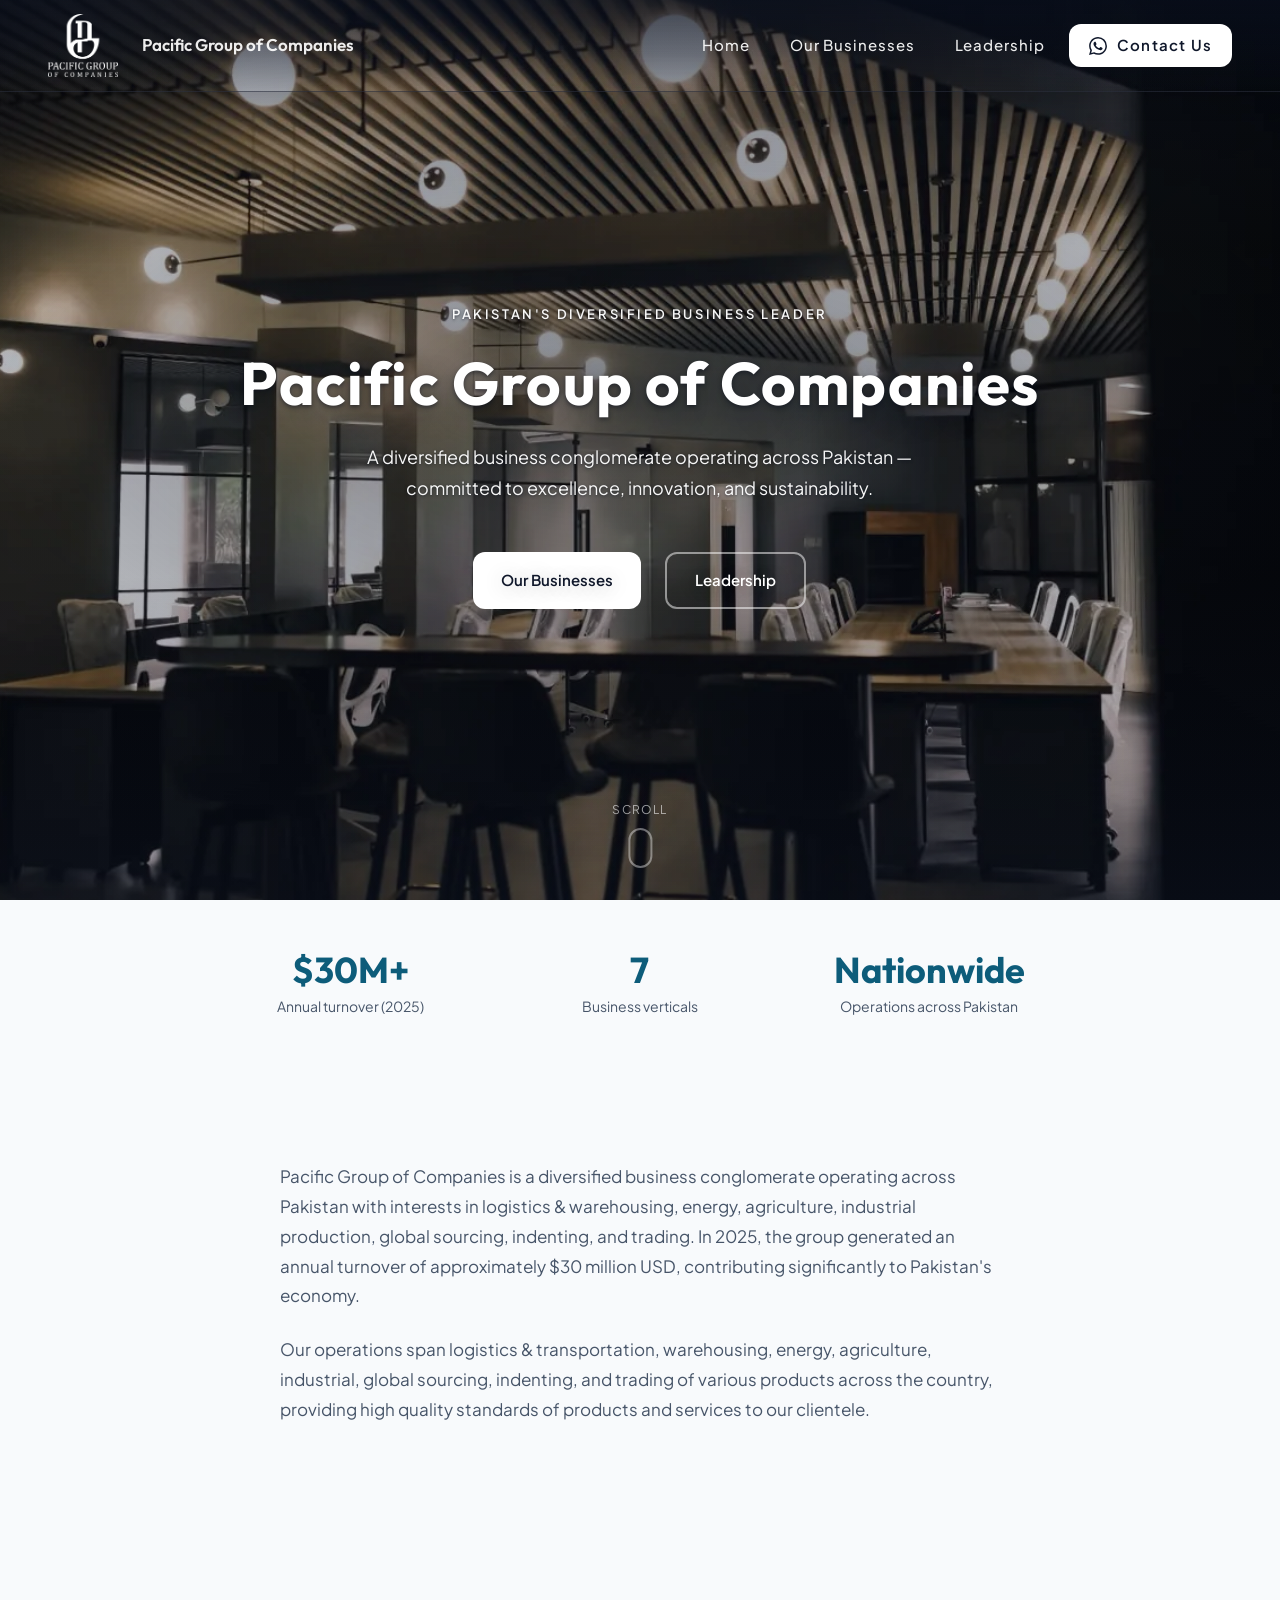
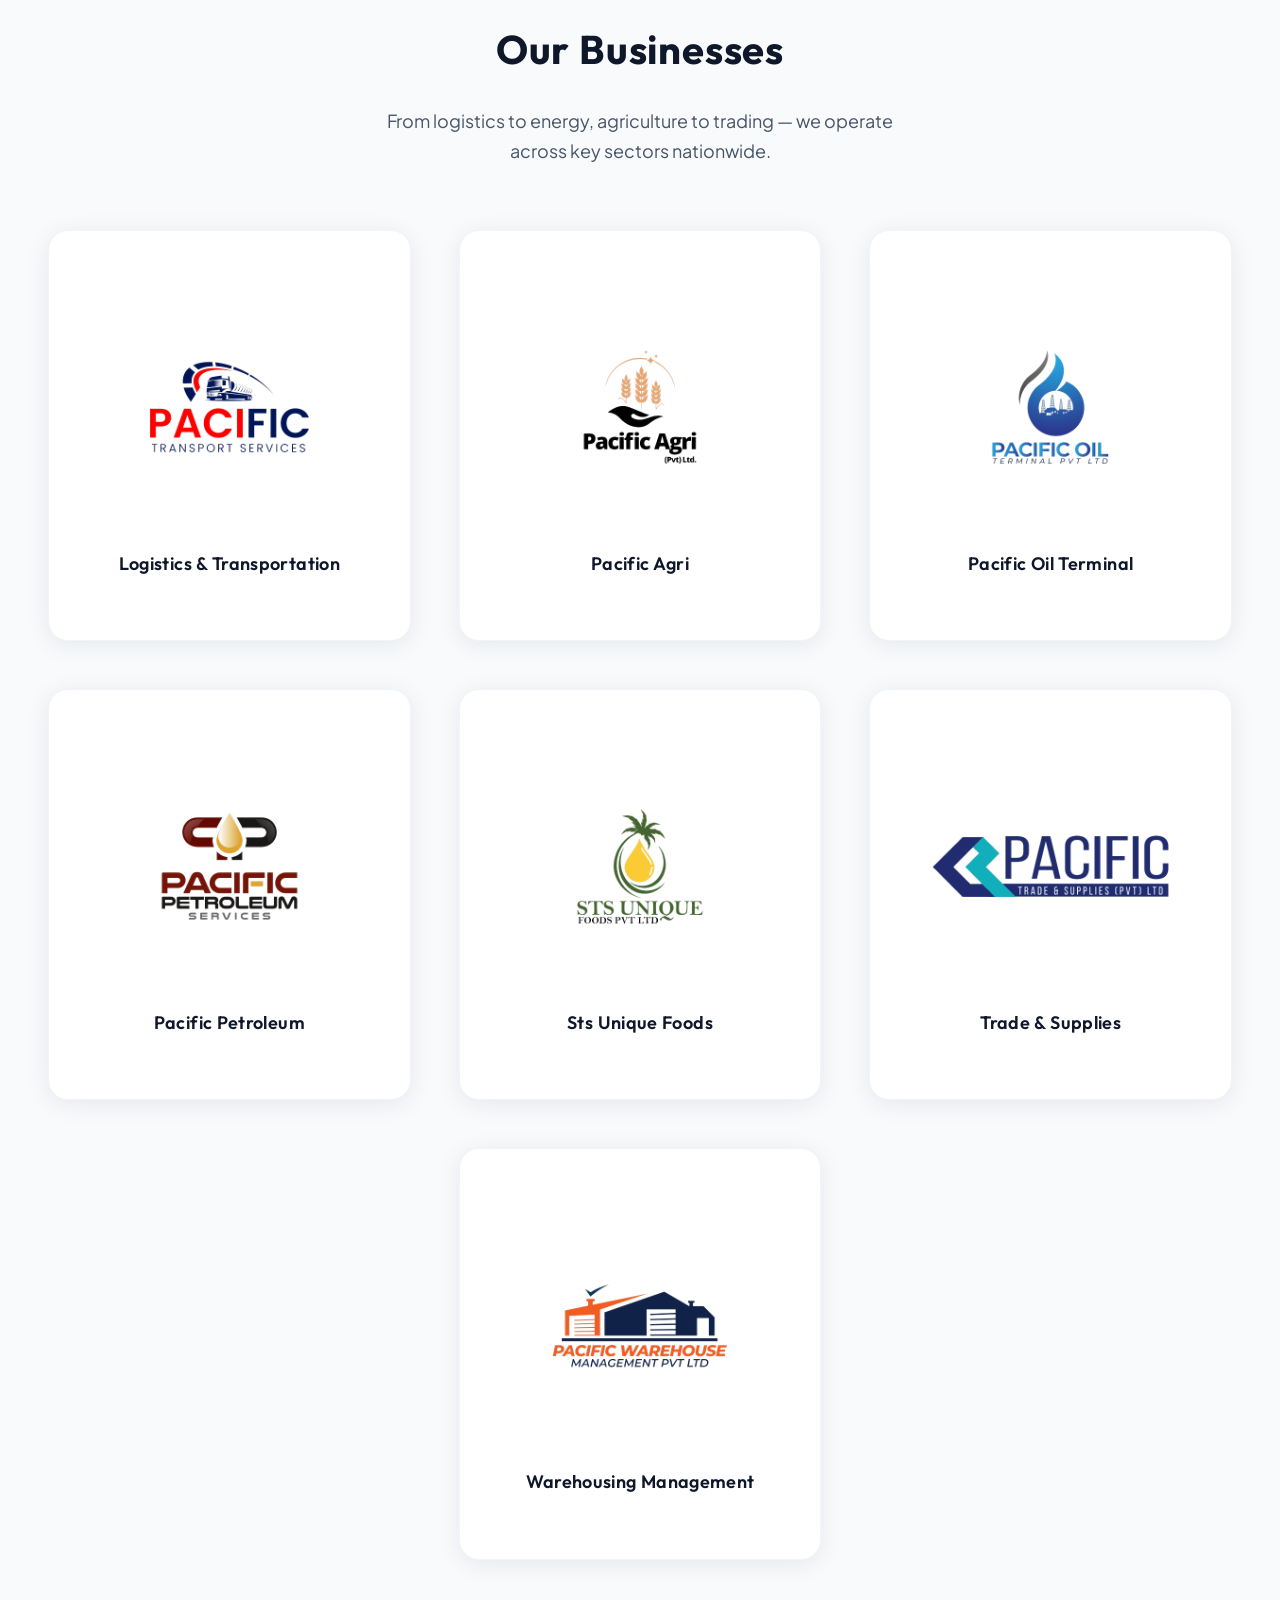
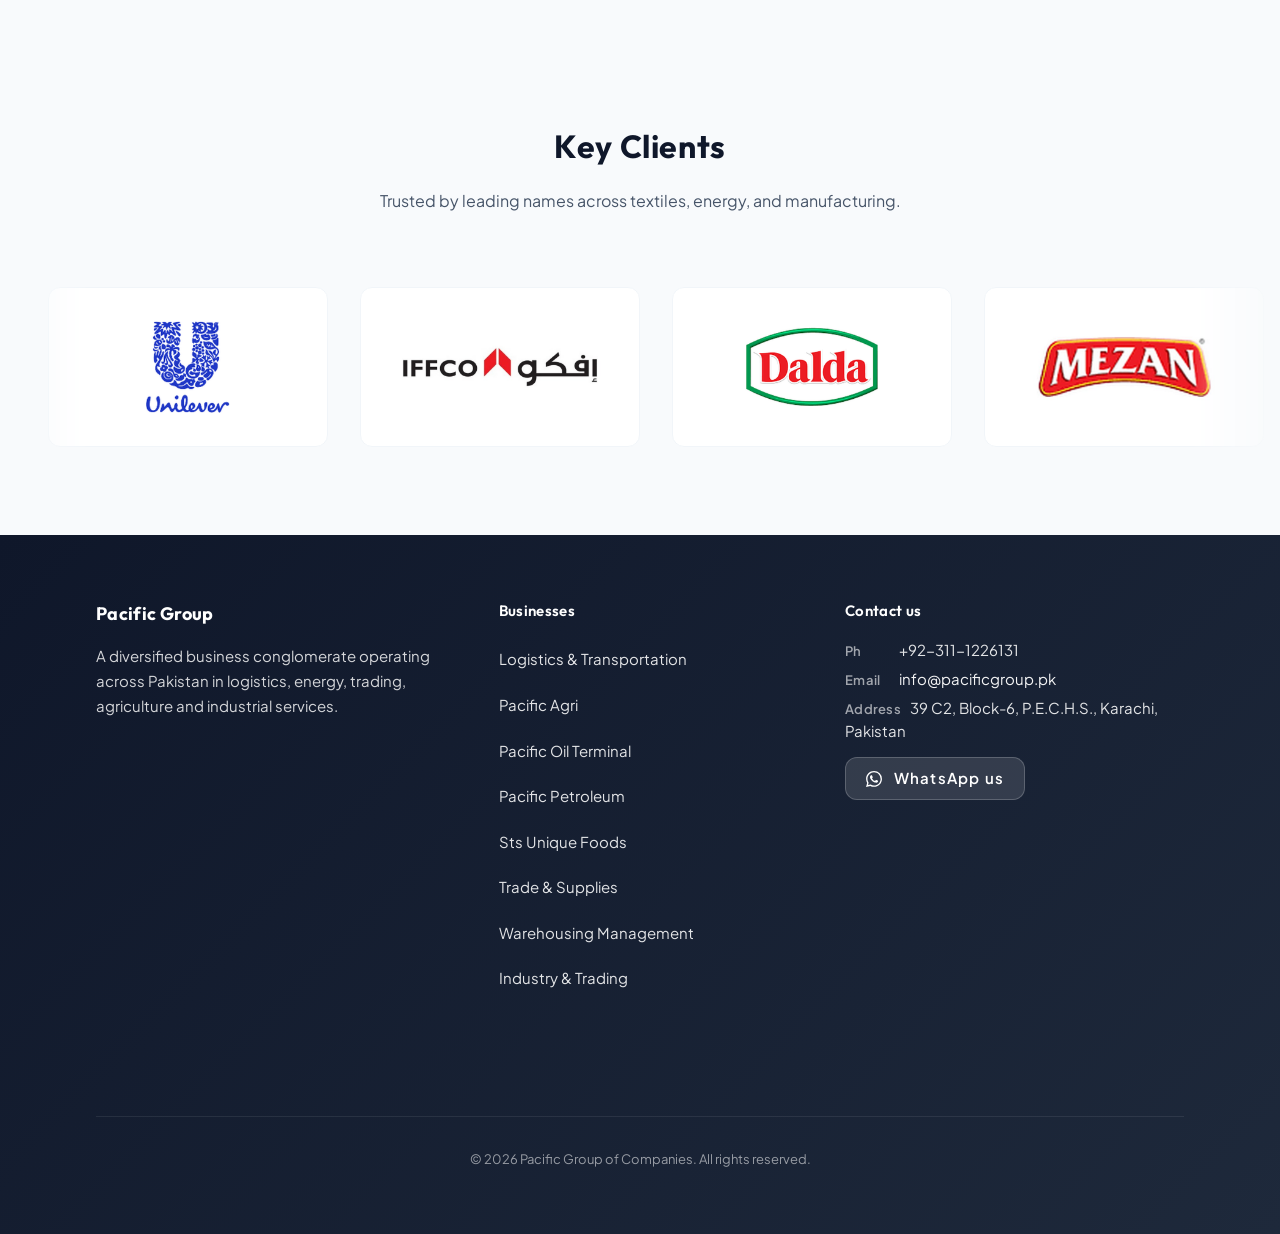
==== commit d221b7f3: "Replace hero video with a photo slideshow; fix header, contrast, marquee Hero The 26.8 MB stock-foot" ====
--- a/index.html
+++ b/index.html
@@ -6,7 +6,12 @@
   <title>Pacific Group of Companies</title>
   <meta name="description" content="Pacific Group of Companies is a diversified business conglomerate operating across Pakistan in logistics, energy, agriculture, industrial, and trading — committed to excellence and sustainability.">
   <link rel="icon" type="image/png" href="assets/images/companies/pacific-group-logo.png">
-  <link rel="stylesheet" href="assets/css/main.css?v=8">
+  <link rel="preload" as="image" type="image/webp"
+        imagesrcset="assets/images/hero/office-atrium-640.webp 640w,
+                    assets/images/hero/office-atrium-960.webp 960w,
+                    assets/images/hero/office-atrium-1280.webp 1280w"
+        imagesizes="100vw">
+  <link rel="stylesheet" href="assets/css/main.css?v=14">
   <link rel="preconnect" href="https://fonts.googleapis.com">
   <link rel="preconnect" href="https://fonts.gstatic.com" crossorigin>
   <link href="https://fonts.googleapis.com/css2?family=Outfit:wght@500;600;700&family=Plus+Jakarta+Sans:wght@400;500;600;700&display=swap" rel="stylesheet">
@@ -39,11 +44,85 @@
 
   <main>
     <section class="hero">
-      <div class="hero-video-wrap" aria-hidden="true">
-        <video class="hero-video" autoplay muted loop playsinline preload="metadata"
-               poster="assets/images/sections/hero-poster.jpg" id="hero-video">
-          <source src="assets/video/hero.mp4" type="video/mp4">
-        </video>
+      <div class="hero-slideshow" aria-hidden="true">
+        <picture class="hero-slide is-active" data-tone="dark">
+          <source type="image/webp"
+                  srcset="assets/images/hero/office-atrium-640.webp 640w,
+                    assets/images/hero/office-atrium-960.webp 960w,
+                    assets/images/hero/office-atrium-1280.webp 1280w"
+                  sizes="100vw">
+          <img src="assets/images/hero/office-atrium-1280.jpg"
+               srcset="assets/images/hero/office-atrium-640.jpg 640w,
+                    assets/images/hero/office-atrium-960.jpg 960w,
+                    assets/images/hero/office-atrium-1280.jpg 1280w"
+               sizes="100vw" alt="" width="1280" height="852"
+               fetchpriority="high" decoding="async">
+        </picture>
+        <picture class="hero-slide" data-tone="dark">
+          <source type="image/webp"
+                  srcset="assets/images/hero/warehouse-bays-640.webp 640w,
+                    assets/images/hero/warehouse-bays-960.webp 960w,
+                    assets/images/hero/warehouse-bays-1280.webp 1280w"
+                  sizes="100vw">
+          <img src="assets/images/hero/warehouse-bays-1280.jpg"
+               srcset="assets/images/hero/warehouse-bays-640.jpg 640w,
+                    assets/images/hero/warehouse-bays-960.jpg 960w,
+                    assets/images/hero/warehouse-bays-1280.jpg 1280w"
+               sizes="100vw" alt="" width="1280" height="852"
+               loading="lazy" fetchpriority="low" decoding="async">
+        </picture>
+        <picture class="hero-slide" data-tone="bright">
+          <source type="image/webp"
+                  srcset="assets/images/hero/tanker-fleet-640.webp 640w,
+                    assets/images/hero/tanker-fleet-960.webp 960w,
+                    assets/images/hero/tanker-fleet-1280.webp 1280w"
+                  sizes="100vw">
+          <img src="assets/images/hero/tanker-fleet-1280.jpg"
+               srcset="assets/images/hero/tanker-fleet-640.jpg 640w,
+                    assets/images/hero/tanker-fleet-960.jpg 960w,
+                    assets/images/hero/tanker-fleet-1280.jpg 1280w"
+               sizes="100vw" alt="" width="1280" height="851"
+               loading="lazy" fetchpriority="low" decoding="async">
+        </picture>
+        <picture class="hero-slide" data-tone="dark">
+          <source type="image/webp"
+                  srcset="assets/images/hero/courtyard-640.webp 640w,
+                    assets/images/hero/courtyard-960.webp 960w,
+                    assets/images/hero/courtyard-1280.webp 1280w"
+                  sizes="100vw">
+          <img src="assets/images/hero/courtyard-1280.jpg"
+               srcset="assets/images/hero/courtyard-640.jpg 640w,
+                    assets/images/hero/courtyard-960.jpg 960w,
+                    assets/images/hero/courtyard-1280.jpg 1280w"
+               sizes="100vw" alt="" width="1280" height="852"
+               loading="lazy" fetchpriority="low" decoding="async">
+        </picture>
+        <picture class="hero-slide" data-tone="bright">
+          <source type="image/webp"
+                  srcset="assets/images/hero/grain-silo-640.webp 640w,
+                    assets/images/hero/grain-silo-960.webp 960w,
+                    assets/images/hero/grain-silo-1280.webp 1280w"
+                  sizes="100vw">
+          <img src="assets/images/hero/grain-silo-1280.jpg"
+               srcset="assets/images/hero/grain-silo-640.jpg 640w,
+                    assets/images/hero/grain-silo-960.jpg 960w,
+                    assets/images/hero/grain-silo-1280.jpg 1280w"
+               sizes="100vw" alt="" width="1280" height="832"
+               loading="lazy" fetchpriority="low" decoding="async">
+        </picture>
+        <picture class="hero-slide" data-tone="bright">
+          <source type="image/webp"
+                  srcset="assets/images/hero/oil-tanker-640.webp 640w,
+                    assets/images/hero/oil-tanker-960.webp 960w,
+                    assets/images/hero/oil-tanker-1280.webp 1280w"
+                  sizes="100vw">
+          <img src="assets/images/hero/oil-tanker-1280.jpg"
+               srcset="assets/images/hero/oil-tanker-640.jpg 640w,
+                    assets/images/hero/oil-tanker-960.jpg 960w,
+                    assets/images/hero/oil-tanker-1280.jpg 1280w"
+               sizes="100vw" alt="" width="1280" height="851"
+               loading="lazy" fetchpriority="low" decoding="async">
+        </picture>
       </div>
       <div class="hero-overlay" aria-hidden="true"></div>
       <div class="hero-content">
@@ -200,6 +279,6 @@
   </button>
 
   <script src="assets/js/contact-config.js"></script>
-  <script src="assets/js/main.js?v=4"></script>
+  <script src="assets/js/main.js?v=5"></script>
 </body>
 </html>
--- a/assets/css/main.css
+++ b/assets/css/main.css
@@ -41,6 +41,8 @@
   --transition-fast: 0.2s var(--ease-out);
   --transition: 0.35s var(--ease-out);
   --transition-slow: 0.5s var(--ease-out-expo);
+  --hero-fade: 1400ms;
+  --hero-pan: 7600ms;
 }
 
 *,
@@ -117,13 +119,27 @@
   height: var(--header-h);
   min-height: var(--header-h);
   padding: 0 var(--space-xl);
-  background: linear-gradient(135deg, var(--header-bg) 0%, var(--header-bg-end) 100%);
+  /* Transparent over the hero photography - but not literally transparent:
+     a soft top-down scrim keeps the white nav legible against bright skies.
+     Turns solid via .scrolled (toggled in main.js) once past the hero. */
+  background: linear-gradient(180deg,
+    rgba(8, 14, 28, 0.58) 0%,
+    rgba(8, 14, 28, 0.30) 58%,
+    rgba(8, 14, 28, 0) 100%);
+  transition: background var(--transition), box-shadow var(--transition),
+    border-color var(--transition);
   border-bottom: 1px solid var(--header-border);
   box-shadow: 0 4px 24px rgba(0, 0, 0, 0.2);
 }
 
 .site-header.scrolled {
+  background: linear-gradient(135deg, var(--header-bg) 0%, var(--header-bg-end) 100%);
   box-shadow: 0 4px 28px rgba(0, 0, 0, 0.25);
+}
+
+/* An open mobile menu needs a solid bar behind it even at scroll-top. */
+.site-header:has(.nav.is-open) {
+  background: linear-gradient(135deg, var(--header-bg) 0%, var(--header-bg-end) 100%);
 }
 
 .logo-link {
@@ -303,13 +319,13 @@
   color: var(--header-text-hover);
 }
 
-.btn-contact {
+a.btn-contact {
   display: inline-flex;
   align-items: center;
   gap: 0.35em;
   padding: 0.6rem 1.25rem;
   background: #fff;
-  color: var(--header-bg) !important;
+  color: var(--header-bg);
   font-weight: 600;
   font-size: 0.9375rem;
   letter-spacing: 0.08em;
@@ -317,10 +333,10 @@
   transition: background var(--transition), color var(--transition), transform var(--transition-fast), box-shadow var(--transition);
 }
 
-.btn-contact:hover {
+a.btn-contact:hover {
   background: rgba(255, 255, 255, 0.95);
   text-decoration: none;
-  color: var(--header-bg) !important;
+  color: var(--header-bg);
   transform: translateY(-2px);
   box-shadow: 0 6px 24px rgba(0, 0, 0, 0.3);
 }
@@ -366,14 +382,17 @@
 }
 
 /* ----- Main ----- */
+/* No top padding: every page opens with a full-bleed hero that runs under
+   the fixed header, so the header can sit transparent over the artwork.
+   The heroes carry their own header clearance below. */
 main {
-  padding-top: var(--header-h);
+  padding-top: 0;
 }
 
 /* ----- Hero (Home) – Video background + full impact ----- */
 .hero {
   position: relative;
-  min-height: 92vh;
+  min-height: 100vh;
   display: flex;
   flex-direction: column;
   align-items: center;
@@ -384,31 +403,95 @@
   overflow: hidden;
 }
 
-.hero-video-wrap {
+/* Hero slideshow -------------------------------------------------------
+   Slides are stacked and cross-faded by toggling .is-active from JS.
+   Only the first slide carries .is-active in the markup, so with JS
+   disabled the hero still renders a single static image. The .hero
+   gradient sits underneath as the final fallback if images fail. */
+.hero-slideshow {
   position: absolute;
   inset: 0;
   z-index: 0;
-  min-width: 100%;
-  min-height: 100%;
-}
-
-.hero-video {
+  overflow: hidden;
+}
+
+.hero-slide {
   position: absolute;
-  top: 50%;
-  left: 50%;
-  min-width: 100%;
-  min-height: 100%;
+  inset: 0;
+  opacity: 0;
+  transition: opacity var(--hero-fade) ease-in-out;
+  will-change: opacity;
+}
+
+.hero-slide.is-active {
+  opacity: 1;
+}
+
+.hero-slide img {
+  display: block;
   width: 100%;
   height: 100%;
   object-fit: cover;
-  transform: translate(-50%, -50%);
-}
-
+  transform: scale(1);
+  /* Slow push-in. The transition lives on the base rule so the reset
+     eases out over the same curve, well after the fade has finished. */
+  transition: transform var(--hero-pan) linear;
+}
+
+.hero-slide.is-active img {
+  transform: scale(1.07);
+}
+
+/* Per-slide scrim. The shared .hero-overlay grade is tuned for the darker
+   frames; photographs with a lot of bright sky behind the headline need
+   more. Tiers come from measuring each image's luminance in the text band
+   and solving for the alpha that clears WCAG AA against white. Sits on the
+   slide rather than the image so it doesn't drift with the push-in. */
+.hero-slide[data-tone='mid']::after,
+.hero-slide[data-tone='bright']::after {
+  content: '';
+  position: absolute;
+  inset: 0;
+  pointer-events: none;
+}
+
+.hero-slide[data-tone='mid']::after {
+  background: radial-gradient(ellipse 85% 62% at 50% 44%,
+    rgba(15, 23, 42, 0.42) 0%,
+    rgba(15, 23, 42, 0.30) 55%,
+    rgba(15, 23, 42, 0.10) 100%);
+}
+
+.hero-slide[data-tone='bright']::after {
+  background: radial-gradient(ellipse 88% 66% at 50% 44%,
+    rgba(15, 23, 42, 0.66) 0%,
+    rgba(15, 23, 42, 0.48) 55%,
+    rgba(15, 23, 42, 0.18) 100%);
+}
+
+/* Two-layer scrim. The old single 45-55% wash was tuned for a dark video;
+   the slideshow photos have bright skies exactly where the headline sits,
+   which dropped contrast to 2.6:1 on some slides. The radial layer darkens
+   the text block specifically so the photography keeps its punch at the
+   edges, while the linear layer grades the header and scroll cue.
+   Values tuned by measurement: worst-case contrast across the six slides
+   is 5.85:1 against white, over the 4.5:1 AA floor with margin to spare
+   for the moment a cross-fade blends two images. Darker than this and the
+   photographs turn to grey mud - which defeats using real ones. */
 .hero-overlay {
   position: absolute;
   inset: 0;
   z-index: 0.5;
-  background: linear-gradient(145deg, rgba(15, 23, 42, 0.5) 0%, rgba(30, 41, 59, 0.45) 50%, rgba(15, 23, 42, 0.55) 100%);
+  background:
+    radial-gradient(ellipse 82% 52% at 50% 45%,
+      rgba(8, 14, 28, 0.46) 0%,
+      rgba(8, 14, 28, 0.28) 52%,
+      rgba(8, 14, 28, 0.02) 100%),
+    linear-gradient(180deg,
+      rgba(15, 23, 42, 0.43) 0%,
+      rgba(15, 23, 42, 0.10) 28%,
+      rgba(15, 23, 42, 0.12) 64%,
+      rgba(15, 23, 42, 0.48) 100%);
   pointer-events: none;
 }
 
@@ -436,7 +519,10 @@
   font-weight: 600;
   letter-spacing: 0.2em;
   text-transform: uppercase;
-  color: rgba(255, 255, 255, 0.7);
+  /* Was 0.7 alpha over photography, which read as washed out. Near-full
+     white plus a tight shadow gives the small uppercase label real edges. */
+  color: rgba(255, 255, 255, 0.96);
+  text-shadow: 0 1px 3px rgba(8, 14, 28, 0.6);
   margin-bottom: var(--space-md);
 }
 
@@ -448,14 +534,17 @@
   line-height: 1.15;
   letter-spacing: 0.02em;
   color: #fff;
-  text-shadow: 0 2px 24px rgba(0, 0, 0, 0.2);
+  /* Tight shadow for edge definition against busy photography, plus a
+     wide soft one to lift the whole block off bright skies. */
+  text-shadow: 0 2px 4px rgba(8, 14, 28, 0.5), 0 8px 30px rgba(8, 14, 28, 0.4);
 }
 
 .tagline {
   margin: 0 0 var(--space-xl);
   font-size: 1.125rem;
   line-height: 1.7;
-  color: rgba(255, 255, 255, 0.85);
+  color: rgba(255, 255, 255, 0.96);
+  text-shadow: 0 1px 3px rgba(8, 14, 28, 0.55);
   max-width: 560px;
   margin-left: auto;
   margin-right: auto;
@@ -774,6 +863,12 @@
   width: 100%;
   overflow: hidden;
   padding: var(--space-md) 0;
+  /* Fade the ends so logos dissolve out instead of being cut mid-mark,
+     which read as a rendering fault rather than motion. */
+  -webkit-mask-image: linear-gradient(90deg,
+    transparent 0, #000 7%, #000 93%, transparent 100%);
+  mask-image: linear-gradient(90deg,
+    transparent 0, #000 7%, #000 93%, transparent 100%);
 }
 
 .client-logos-track:hover .client-logos-row {
@@ -846,7 +941,9 @@
 }
 
 /* ----- Page hero (inner pages) – background image + overlay, sharp edge ----- */
+/* Inner-page heroes also sit under the header, so pad the content down. */
 .page-hero {
+  padding-top: calc(var(--space-3xl) + var(--header-h));
   text-align: center;
   min-height: 50vh;
   display: flex;
@@ -1542,7 +1639,10 @@
   color: rgba(255, 255, 255, 0.6);
 }
 
-.btn-contact-footer {
+/* On the dark footer the pill composites to near-navy, so this variant
+   needs light text. It previously inherited the dark base colour through
+   an !important and rendered at 1.33:1 - effectively invisible. */
+a.btn-contact-footer {
   display: inline-flex;
   align-items: center;
   gap: 0.4rem;
@@ -1553,10 +1653,10 @@
   transition: background var(--transition-fast), border-color var(--transition-fast), color var(--transition-fast);
 }
 
-.btn-contact-footer:hover {
+a.btn-contact-footer:hover {
   background: rgba(255, 255, 255, 0.2);
   border-color: rgba(255, 255, 255, 0.35);
-  color: #fff !important;
+  color: #fff;
 }
 
 .site-footer .copyright {
@@ -1926,6 +2026,15 @@
 
 /* Reduced motion */
 @media (prefers-reduced-motion: reduce) {
+  .hero-slide,
+  .hero-slide img {
+    transition: none;
+  }
+
+  .hero-slide img {
+    transform: none;
+  }
+
   .reveal,
   body.js-ready .reveal,
   body.js-ready .reveal.visible {
